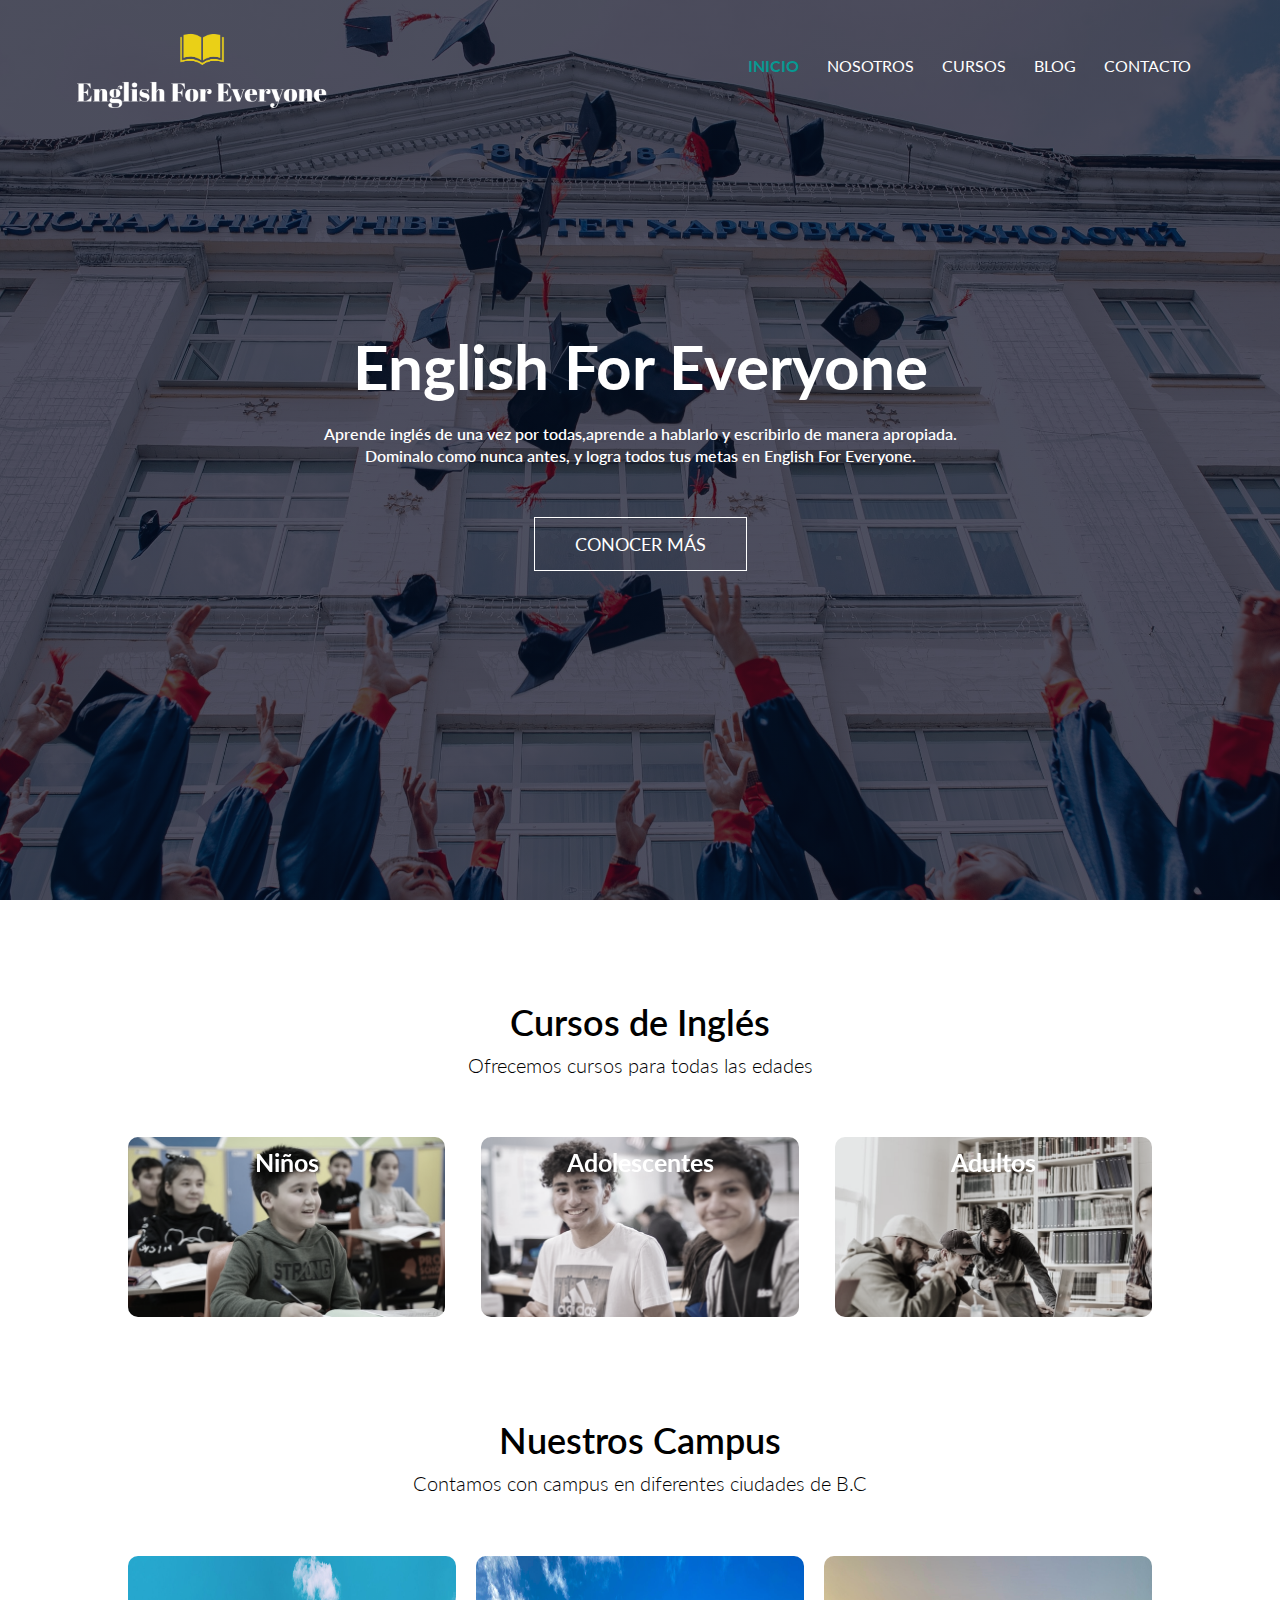
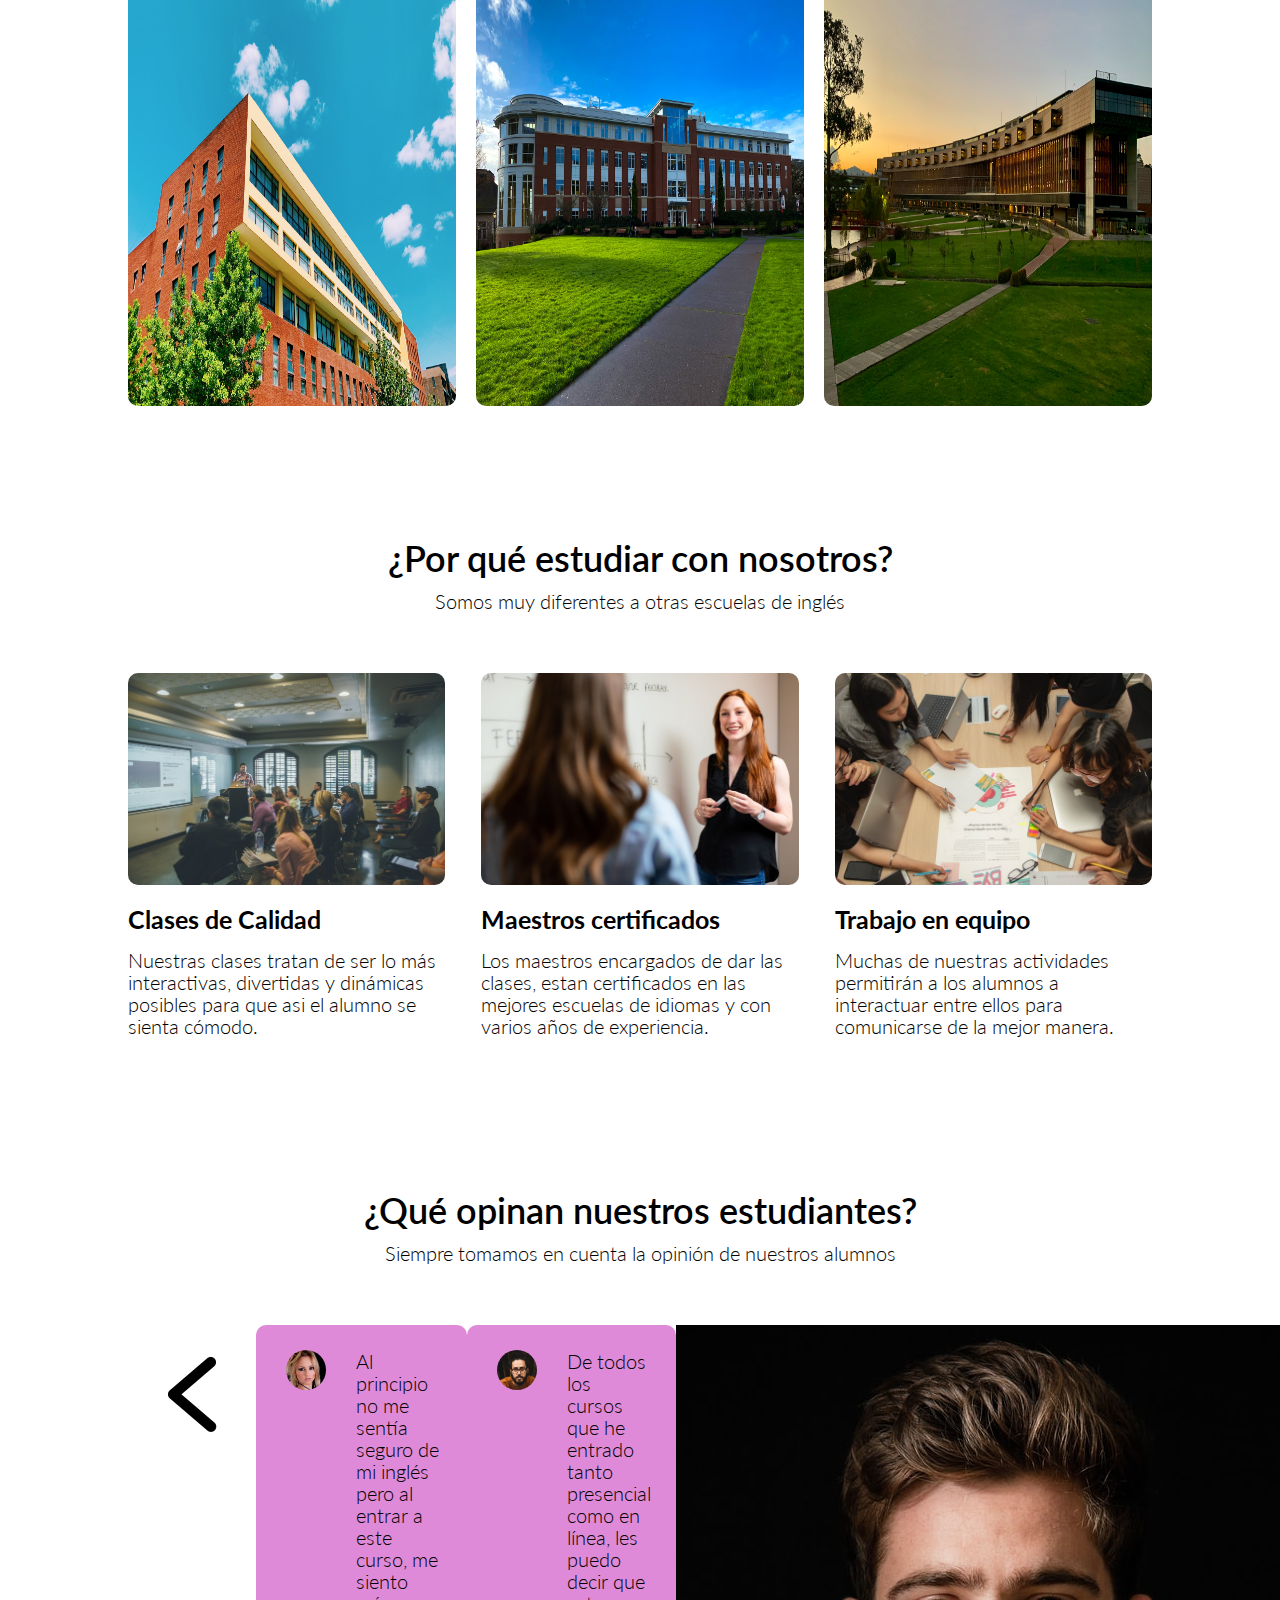
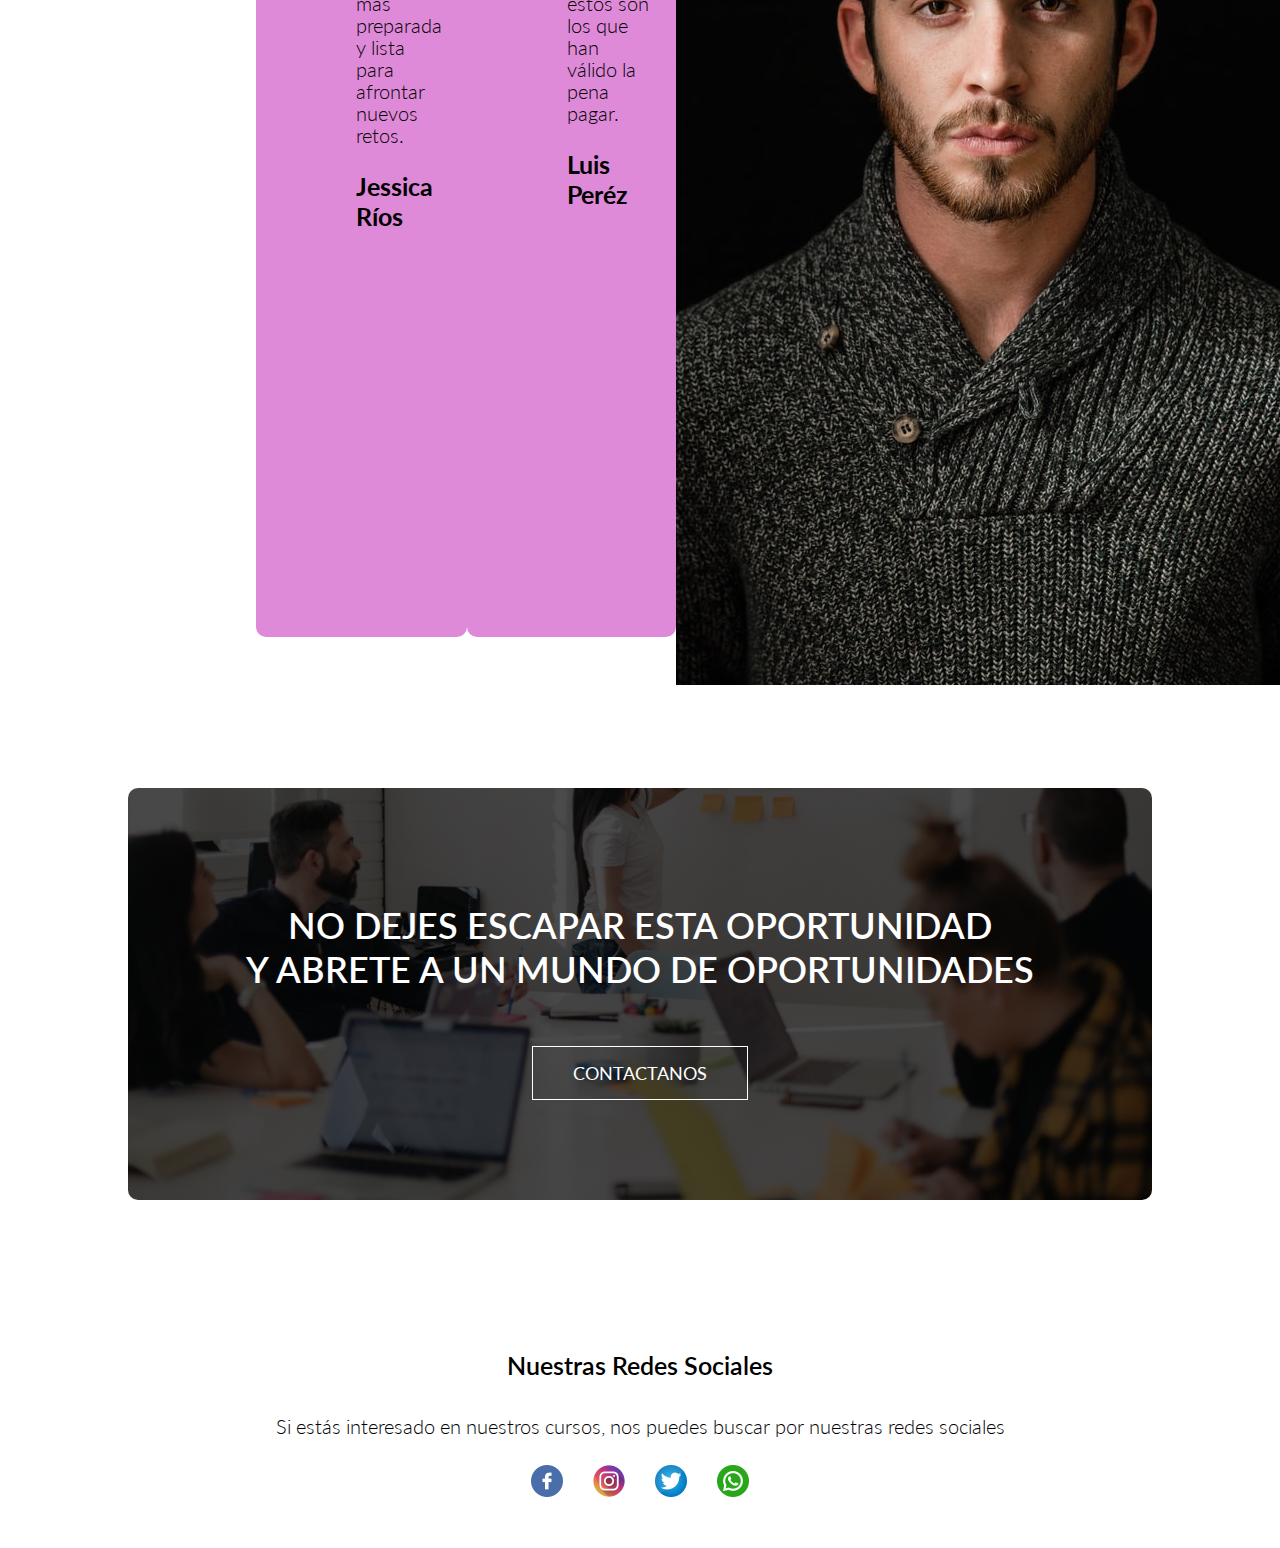
==== index.html @ 6b7d084c "Agregando arrows y nuevos div en testimonials" ====
<!DOCTYPE html>
<html lang="en">
<head>
    <meta charset="UTF-8">
    <meta http-equiv="X-UA-Compatible" content="IE=edge">
    <meta name="viewport" content="width=device-width, initial-scale=1.0">
    <title>English For Everyone - Escuela de Ingl&eacute;s</title>
    <link rel="stylesheet" href="styles/style.css">
    <link rel="preconnect" href="https://fonts.googleapis.com">
<link rel="preconnect" href="https://fonts.gstatic.com" crossorigin>
<link href="https://fonts.googleapis.com/css2?family=Lato:wght@300;400;700&display=swap" rel="stylesheet">
</head>
<body>
    <!--Inicio del Header-->
    <header class="header-main">

        <!--Navegador-->
        <nav>
            <a href="index.html"><img src="img/logo_large.png" alt="logo"></a>

            <div class="nav-links">
                <img class="fas close" src="img/close.png" alt="">
                <ul>
                    <li><a href="index.html">INICIO</a></li>
                    <li><a href="about.html">NOSOTROS</a></li>
                    <li><a href="courses.html">CURSOS</a></li>
                    <li><a href="blog.html">BLOG</a></li>
                    <li><a href="contact.html">CONTACTO</a></li>
                </ul>
            </div>
            <img class="fas bars" src="img/menu.png" alt="">
        </nav>
        <!--Fin Navegador-->

        <!--Contenido principal-->
        <div class="main-text">
            <h1>English For Everyone</h1>
            <p>Aprende ingl&eacute;s de una vez por todas,aprende a hablarlo y escribirlo de manera apropiada.
                <br>Dominalo como nunca antes, y logra todos tus metas en English For Everyone.
            </p>

            <a href="about.html" class="btn more">Conocer m&aacute;S</a>
        </div>
        <!-- Fin Contenido principal-->
    </header>
    <!--Fin del Header-->


    <!--Inicio Main-->
    <main>
        <!--Seccion Cursos-->
        <section class="course">
            <h1>Cursos de Ingl&eacute;s</h1>
            <p>Ofrecemos cursos para todas las edades</p>

            <div class="row">
                <div class="course-col">
                    <h3>Ni&ntilde;os</h3>
                </div>

                <div class="course-col">
                    <h3>Adolescentes</h3>
                </div>

                <div class="course-col">
                    <h3>Adultos</h3>
                </div>
            </div>
    </section>

    <!--Seccion Campus-->
    <section class="campus">
        <h1>Nuestros Campus</h1>
        <p>Contamos con campus en diferentes ciudades de B.C</p>

        <div class="row">
            <div class="campus-col">
                <img src="img/mexicali.jpg" alt="mexicali">
                <div class="layer">
                    <h3>Mexicali</h3>
                </div>
            </div>
            <div class="campus-col">
                <img src="img/tijuana.jpg" alt="tijuana">
                <div class="layer">
                    <h3>Tijuana</h3>
                </div>
            </div>
            <div class="campus-col">
                <img src="img/ensenada.jpg" alt="ensenada">
                <div class="layer">
                    <h3>Ensenada</h3>
                </div>
            </div>
        </div>
    </section>

    <!--Facilidades-->
    <section class="facilities">
        <h1>¿Por qu&eacute; estudiar con nosotros?</h1>
        <p>Somos muy diferentes a otras escuelas de ingl&eacute;s</p>

        <div class="row">
            <div class="facilities-col">
                <img src="img/classes.jpg" alt="clases">
                <h3>Clases de Calidad</h3>
                <p>Nuestras clases tratan de ser lo m&aacute;s interactivas, divertidas y din&aacute;micas posibles
                    para que asi el alumno se sienta c&oacute;modo.
                </p>
            </div>

            <div class="facilities-col">
                <img src="img/teachers.jpg" alt="maestros">
                <h3>Maestros certificados</h3>
                <p>Los maestros encargados de dar las clases, estan certificados en las mejores escuelas 
                    de idiomas y con varios a&ntilde;os de experiencia.
                </p>
            </div>

            <div class="facilities-col">
                <img src="img/teamwork.jpg" alt="equipo">
                <h3>Trabajo en equipo</h3>
                <p>Muchas de nuestras actividades permitir&aacute;n a los alumnos 
                    a interactuar entre ellos para comunicarse de la mejor manera.
                </p>
            </div>
        </div>
    </section>

    <!--Testimonios-->
    <section class="testimonials">
        <h1>¿Qu&eacute; opinan nuestros estudiantes?</h1>
        <p>Siempre tomamos en cuenta la opini&oacute;n de nuestros alumnos</p>

        <div class="row">
            <div class="arrows">
                <img class="back" src="img/back.png" alt="back">
            </div>

            <div class="testimonials-col">
                <img src="img/user1.jpg" alt="user1">
                <div>
                    <p>Al principio no me sent&iacute;a seguro de mi ingl&eacute;s pero 
                        al entrar a este curso, me siento m&aacute;s preparada y lista para afrontar nuevos retos.
                    </p>
                    <h3>Jessica R&iacute;os</h3>
                </div>
            </div>

            <div class="testimonials-col">
                <img src="img/user2.jpg" alt="user2">
                <div>
                    <p>De todos los cursos que he entrado tanto presencial como en l&iacute;nea, les puedo decir
                        que estos son los que han v&aacute;lido la pena pagar.
                    </p>
                    <h3>Luis Per&eacute;z</h3>
                </div>
            </div>

            <div id="testimonials2">
                <img src="img/user3.jpg" alt="user3">
            </div>
            
            <div id="testimonials2">
                <img src="img/user4.jpg" alt="user4">
            </div>

            <div class="arrows">
                <img class="next" src="img/next.png" alt="next">
            </div>
            
        </div>
        
    </section>

    <!--Contactar-->
    <section class="banner">
        <h1>NO DEJES ESCAPAR ESTA OPORTUNIDAD <br> Y ABRETE A UN MUNDO DE OPORTUNIDADES</h1>
        <a href="contact.html" class="btn more">contactanos</a>
    </section>

    </main>
    <!--Fin del Main-->


    <!--Footer-->
    <footer>
        <h4>Nuestras Redes Sociales</h4>
        <p>Si est&aacute;s interesado en nuestros cursos, nos puedes buscar por nuestras redes sociales</p>
        <div class="icons">
            <img src="img/facebook.png" alt="facebook">
            <img src="img/instagram.png" alt="instagram">
            <img src="img/gorjeo.png" alt="twitter">
            <img src="img/whatsapp.png" alt="whatsapp">
        </div>
    </footer>

    <!--Fin Footer-->
    <script src="js/script.js"></script>
</body>
</html>
---- styles/style.css ----
:root{
    --color_blanco:white;
    --color_dorado:gold;
    --color_verde:#41BA0B;
    --color_rojo:rgba(184, 18, 18, 0.863);
}

*,*::before,*::after{
    margin: 0;
    padding: 0;
    box-sizing: border-box;
    font-family: 'Lato', sans-serif;
}

/*1. Header*/
.header-main{
    min-height: 100vh;
    width: 100%;
    background: linear-gradient(rgba(4,9,30,0.7),rgba(4,9,30,0.7)),url('../img/university_english1.jpg');
    background-position: center;
    background-size: cover;
    position: relative;
}

a{
    text-transform: uppercase;
}

nav{
    display: flex;
    padding:2% 6%;
    justify-content: space-between;
    align-items: center;
}

nav img{
    width:250px;
}

.nav-links{
    flex:1;
    text-align:right;
}

.nav-links ul li{
    list-style: none;
    display: inline-block;
    padding: 8px 12px;
    position: relative;
}
.nav-links ul li a{
    color: var(--color_blanco);
    text-decoration: none;
    font-size: 16px;
}

.nav-links ul li::after{
    content: '';
    width: 0%;
    height: 5px;
    background: var(--color_rojo);
    display: block;
    margin: auto;
    transition: 0.5s ease-in-out;
}

.nav-links ul li:hover::after{
    width: 100%;
}

.main-text{
    width: 90%;
    color: var(--color_blanco);
    position: absolute;
    top: 50%;
    left: 50%;
    transform: translate(-50%,-50%);
    text-align:center;
}

.main-text h1{
    font-size: 62px;
    font-weight: bolder;
}

.main-text p{
    margin:10px 0 40px;
    font-size:16px;
    color: var(--color_blanco);
    font-weight: 600;
}
.btn{
    display: inline-block;
    text-decoration: none;
    color: var(--color_blanco);
    border: 1px solid var(--color_blanco);
    padding: 15px 40px;
    font-size: 18px;
    background: transparent;
    position: relative;
    cursor: pointer;
}

.more:hover{
    border: 1px solid var(--color_dorado);
    background: var(--color_dorado);
    transition:1s ease-in;
}

nav .fas{
    height:30px;
    width: 30px;
    display: none;
}

/*Media query para header*/

@media(max-width:768px){
    .nav-links ul li{
        padding: 8px 6px;
    }
}

@media(max-width:720px){
    .main-text h1{
        font-size:25px;
    }
    
    .nav-links ul li{
        display: block;
    }

    .nav-links{
        position:fixed;
        background: var(--color_dorado);
        height:100vh;
        width: 200px;
        top: 0;
        right: -300px;
        text-align: left;
        z-index: 2;
        transition:1s ease-in-out;
    }

    .mostrar {
        right: 0;
    }
    nav .fas{
        display: block;
        margin: 10px;
        cursor: pointer;
    }

    .nav-links ul{
        padding:30px;
    }
}


/*2. Main*/

/*Cursos*/
.course{
    width:80%;
    margin: auto;
    text-align: center;
    padding-top: 100px;
}

h1{
    font-size:36px;
    font-weight:600;
}

p{
    font-size: 20px;
    font-weight:350;
    line-height: 22px;
    padding: 10px;
}

.row{
    margin-top: 5%;
    display:flex;
    justify-content:space-between;
}

.course-col{
    flex-basis: 31%;
    min-height: 180px;
    border-radius: 10px;
    margin-bottom: 5%;
    padding: 0 12px;
    transition:0.5s;
}



.course-col:nth-child(1){
   /*background: linear-gradient(rgba(4,9,30,0.3),rgba(4,9,30,0.3)),url('../img/kids.jpg');*/
   background: url('../img/kids.jpg');
}

.course-col:nth-child(2){
   /* background: linear-gradient(rgba(4,9,30,0.3),rgba(4,9,30,0.3)),url('../img/teenagers.jpg');*/
   background: url('../img/teenagers.jpg');
}

.course-col:nth-child(3){
    /*background: linear-gradient(rgba(4,9,30,0.3),rgba(4,9,30,0.3)),url('../img/adults.jpg');*/
    background: url('../img/adults.jpg');
}

.course-col:nth-child(1),.course-col:nth-child(2),.course-col:nth-child(3){
    background-size: cover;
    background-position: center;
    background-repeat: no-repeat;
    filter: grayscale(70%);
    transition: 1s;
}

.course-col:hover{
    box-shadow:0 0 20px 10px rgba(0,0,0,0.7);
    flex-basis: 35%;
    filter: grayscale(0%);
    transform: scaleY(1.1);
}


h3{
    text-align: center;
    font-weight: bold;
    margin: 10px 0;
    font-size:25px;
}

.course-col h3{
    color: var(--color_blanco);
}

/*Media querie para seccion de cursos*/
@media(max-width:768px){
    .course-col{
        min-height: 220px;
    }
}

@media(max-width:720px){
    .row{
        flex-direction: column;
    }
}


/*Seccion Campus*/
.campus{
    width: 80%;
    margin: auto;
    text-align: center;
    padding-top: 50px;
}

.campus-col{
    flex-basis: 32%;
    border-radius: 10px;
    margin-bottom: 30px;
    position: relative;
    overflow: hidden;
}

.campus-col img{
    width: 100%;
    min-height: 450px;
    display: block;
}

.layer{
    background:transparent;
    height: 100%;
    width: 100%;
    position: absolute;
    top: 0%;
    left: 0%;
    transition:background 0.6s ease-out;
}

.layer h3{
    width: 100%;
    font-weight: 500;
    color: var(--color_blanco);
    font-size: 26px;
    bottom: 0;
    left: 50%;
    transform: translateX(-50%);
    position: absolute;
    opacity: 0;
    transition: 0.5s;
}

.layer:hover h3{
    bottom: 50%;
    opacity: 1;
}

.campus-col:nth-child(1) .layer:hover{
    background:rgba(226, 0, 0, 0.7);
}

.campus-col:nth-child(2) .layer:hover{
    background: rgba(145, 21, 211, 0.7);
}

.campus-col:nth-child(3) .layer:hover{
    background: rgba(45, 194, 225, 0.7);
}


/*Seccion de Facilities*/
.facilities{
    width:80%;
    margin: auto;
    text-align: center;
    padding-top: 100px;
}

.facilities-col{
    flex-basis: 31%;
    border-radius: 10px;
    margin-bottom: 5%;
    text-align:left; 
}

.facilities-col img{
    width:100%;
    border-radius: 10px;
}

.facilities-col p{
    padding:0;
}

.facilities-col h3{
    margin-top: 16px;
    margin-bottom:15px;
    text-align: left;
}

@media(max-width:768px){
    .facilities-col img{
        min-height: 210px;
    }
}

/*Seccion de Testimonials*/

.testimonials{
    width: 80%;
    margin: auto;
    text-align: center;
    padding-top: 100px;
}

.testimonials-col{
    flex-basis: 44%;
    border-radius: 10px;
    margin-bottom: 5%;
    text-align: left;
    background: #df8ad8;
    padding: 25px;
    cursor: pointer;
    display: flex;
}

.testimonials-col img{
    height:40px;
    border-radius:50%;
    margin-left: 5px;
    margin-right: 30px;
}

.testimonials-col p{
    padding:0;
}

.testimonials-col h3{
    padding-top:15px;
    text-align: left;
}

@media(max-width:720px){
    .testimonials-col img{
        margin-left: 0px;
        margin-right: 15px;
    }
}


/*Seccion de contactar*/

.banner{
    width:80%;
    margin: 100px auto;
    text-align: center;
    background: linear-gradient(rgba(0,0,0,0.7),rgba(0,0,0,0.7)),url('../img/banner2.jpg');
    padding: 100px 0px;
    background-position: center;
    background-repeat: no-repeat;
    background-size: cover;
    border-radius: 10px;
}

.banner h1{
    color: var(--color_blanco);
    margin-bottom:40px;
    padding:15px;
}

@media(max-width:720px){
    .banner h1{
        font-size:24px;
    }
}
/*Fin del Main*/

/*Footer*/
footer{
    width:100%;
    text-align:center;
    padding: 30px 0;
}

footer h4{
    margin-bottom:25px;
    margin-top: 20px;
    font-weight: 600;
    font-size:25px;
}

.icons img{
    margin: 0 13px;
    cursor:pointer;
    padding:18px 0;
}

@media(max-width:720px){
    footer h4{
        font-size:18px;
    }
}
/*Fin del Footer*/

/*About .html*/

.sub-header{
    height:50vh;
    width: 100%;
    background: linear-gradient(rgba(4,9,30,0.7),rgba(4,9,30,0.7)),url('../img/background.jpg');
    text-align: center;
    background-position: center;
    background-size: cover;
    background-repeat: no-repeat;
}

.sub-header h1{
    margin-top: 100px;
    color: var(--color_blanco);
}

.about-us{
    width: 80%;
    margin: auto;
    padding-top: 80px;
    padding-bottom: 50px;
}

.about-col{
    flex-basis:48%;
    padding:30px 2px;
}

.about-col img{
    width: 100%;
}

.about-col h1{
    padding-top:0;
}

.about-col p{
    padding: 15px 0 25px;
}

.gold{
    border: 1px solid var(--color_dorado);
    background: transparent;
    color: var(--color_dorado);
}

.gold:hover{
    color: var(--color_blanco);
}


/*------Blog-------*/
.blog-content{
    width: 80%;
    margin: auto;
    padding-top: 60px 0;
}
.blog-left{
    flex-basis: 65%;
}

.blog-left img{
    width: 100%;
}

.blog-left h2{
    color: #222;
    font-weight: 600;
    margin: 30px 0;
}

.blog-left p{
    color: #999;
    padding:10px 0;
}

.blog-right{
    flex-basis:32%;
}

.blog-right h3{
    background: var(--color_dorado);
    color: var(--color_blanco);
    font-size: 25px;
    padding:10px 0px;
    margin-bottom: 20px;
    margin-top:0;
}

.blog-right span {
    font-size: 20px;
}

.blog-right div{
    display: flex;
    align-items: center;
    justify-content: space-between;
    color: #555;
    background:transparent;
    padding: 15px;
}

.blog-right div:hover{
    background: var(--color_dorado);
    color: var(--color_rojo);
    font-weight:bold;
    transition: 1s ease-in;
}

.comment-box{
    border: 1px solid #ccc;
    margin: 50px 0;
    padding: 10px 20px;
}

.comment-box h3{
    text-align: left;
}
.comment-form input,.comment-form textarea{
    width: 100%;
    padding: 10px;
    margin: 15px 0;
    border: none;
    outline: none;
    background: #f0f0f0;
    font-weight: bold;
    font-size:18px;
}

.comment-form button{
    margin: 10px 0;
}

@media(max-width:720px){
    .sub-header h1{
        font-size:30px;
    }
}

/*----------Section Location---------*/

.location{
    width: 80%;
    margin: auto;
    padding: 80px 0;
}

.location iframe{
    width: 100%;
}


/*Section de Contacto*/
.contact{
    width: 80%;
    margin: auto;
}

.contact img{
    height:30px;
    margin: 10px;
    margin-right: 30px;
}

.contact-col{
    flex-basis:48%;
    margin-bottom:30px;
}

.contact-col div{
    display: flex;
    align-items: center;
    margin-bottom:40px;
}

.contact-col h5{
    font-size:25px;
    margin-bottom:5px;
    color: #555;
    font-weight: 400;
}

.contact-col p{
    padding:0;
}

.contact-col input, .contact-col textarea{
    width:100%;
    padding:13px 0;
    margin-bottom: 17px;
    outline: none;
    border: 1px solid #ccc;
    border-radius: 10px;
    background: rgb(224, 219, 219);
    font-weight: bold;
    font-size:15px;
    text-align: center;
}

/*Clases creadas en javascript*/

/*Funcion Alerta*/
.alerta{
    background: red;
    color: white;
    margin:10px 15px;
    padding: 15px 4px;
    display: inline-block;
}

.alerta p{
    font-size:25px;
    font-weight: 600;
    text-transform: uppercase;
    text-align: center;
    margin-left: 25px;
}


/*Funcion para mostrar Imagenes*/
.overlay{
    position:fixed;
    background: rgba(0, 0, 0, 0.5);
    width: 100%;
    height: 100%;
    top: 0;
    display: flex;
    align-items: center;
    justify-content: space-around;
    /*display: grid;
    place-items: center;*/
}


.div_cerrar{
    position: fixed;
    background: rgba(0, 0, 0, 0);
    width: 100%;
    height: 100%;
    top: 40%;
    display: grid;
    place-items: center;
}

.overlay img {
    border-radius: 15px;
    cursor: pointer;
}


.fijar-body{
    overflow: hidden;
}

.btn-cerrar{
    display:grid;
    place-items: center;
    width:3rem;
    height:3rem;
    border-radius:50%;
    color: black;
    font-size: 25px;
    font-weight: bold;
    background-color:white;
    cursor: pointer;
}



@media(max-width:720px){
    .overlay img{
        height:320px;
        background-size: cover;
    }
}

@media(max-width:480px){
    .overlay img{
        height: 230px;
    }
}
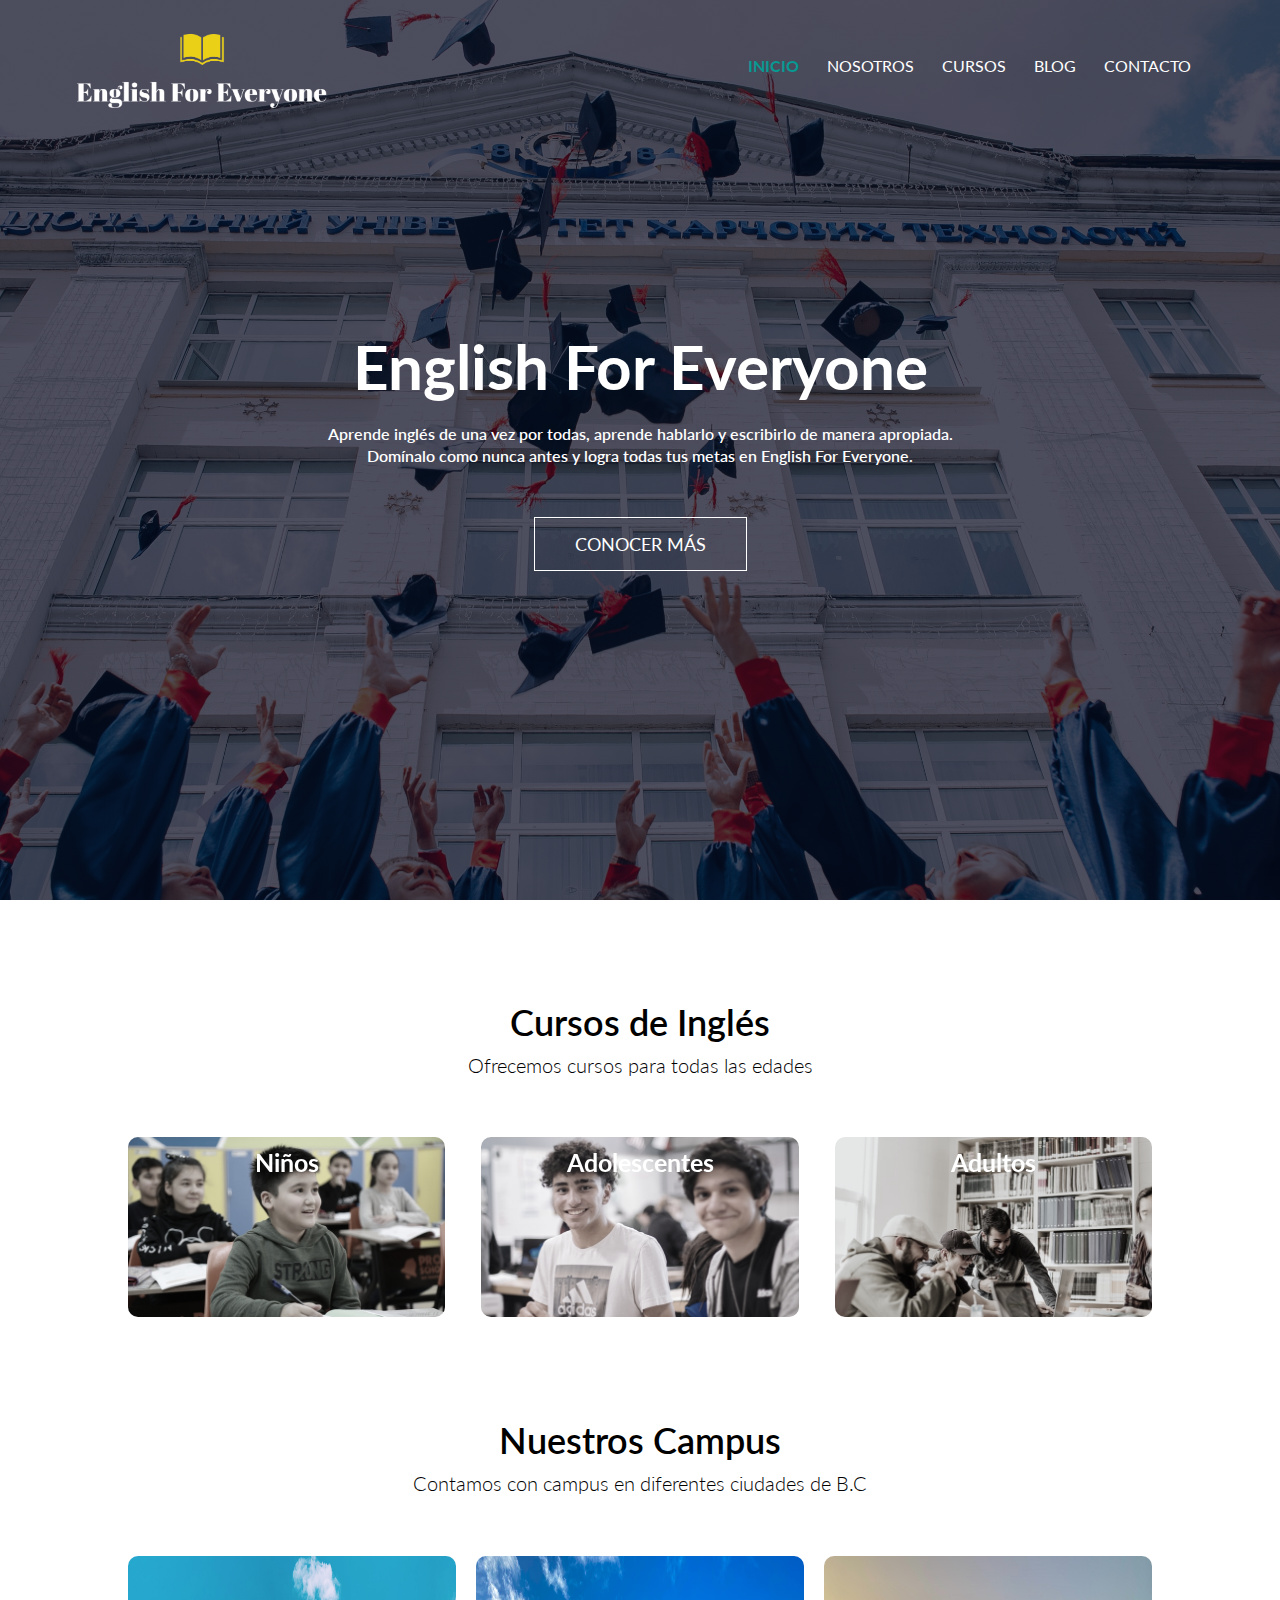
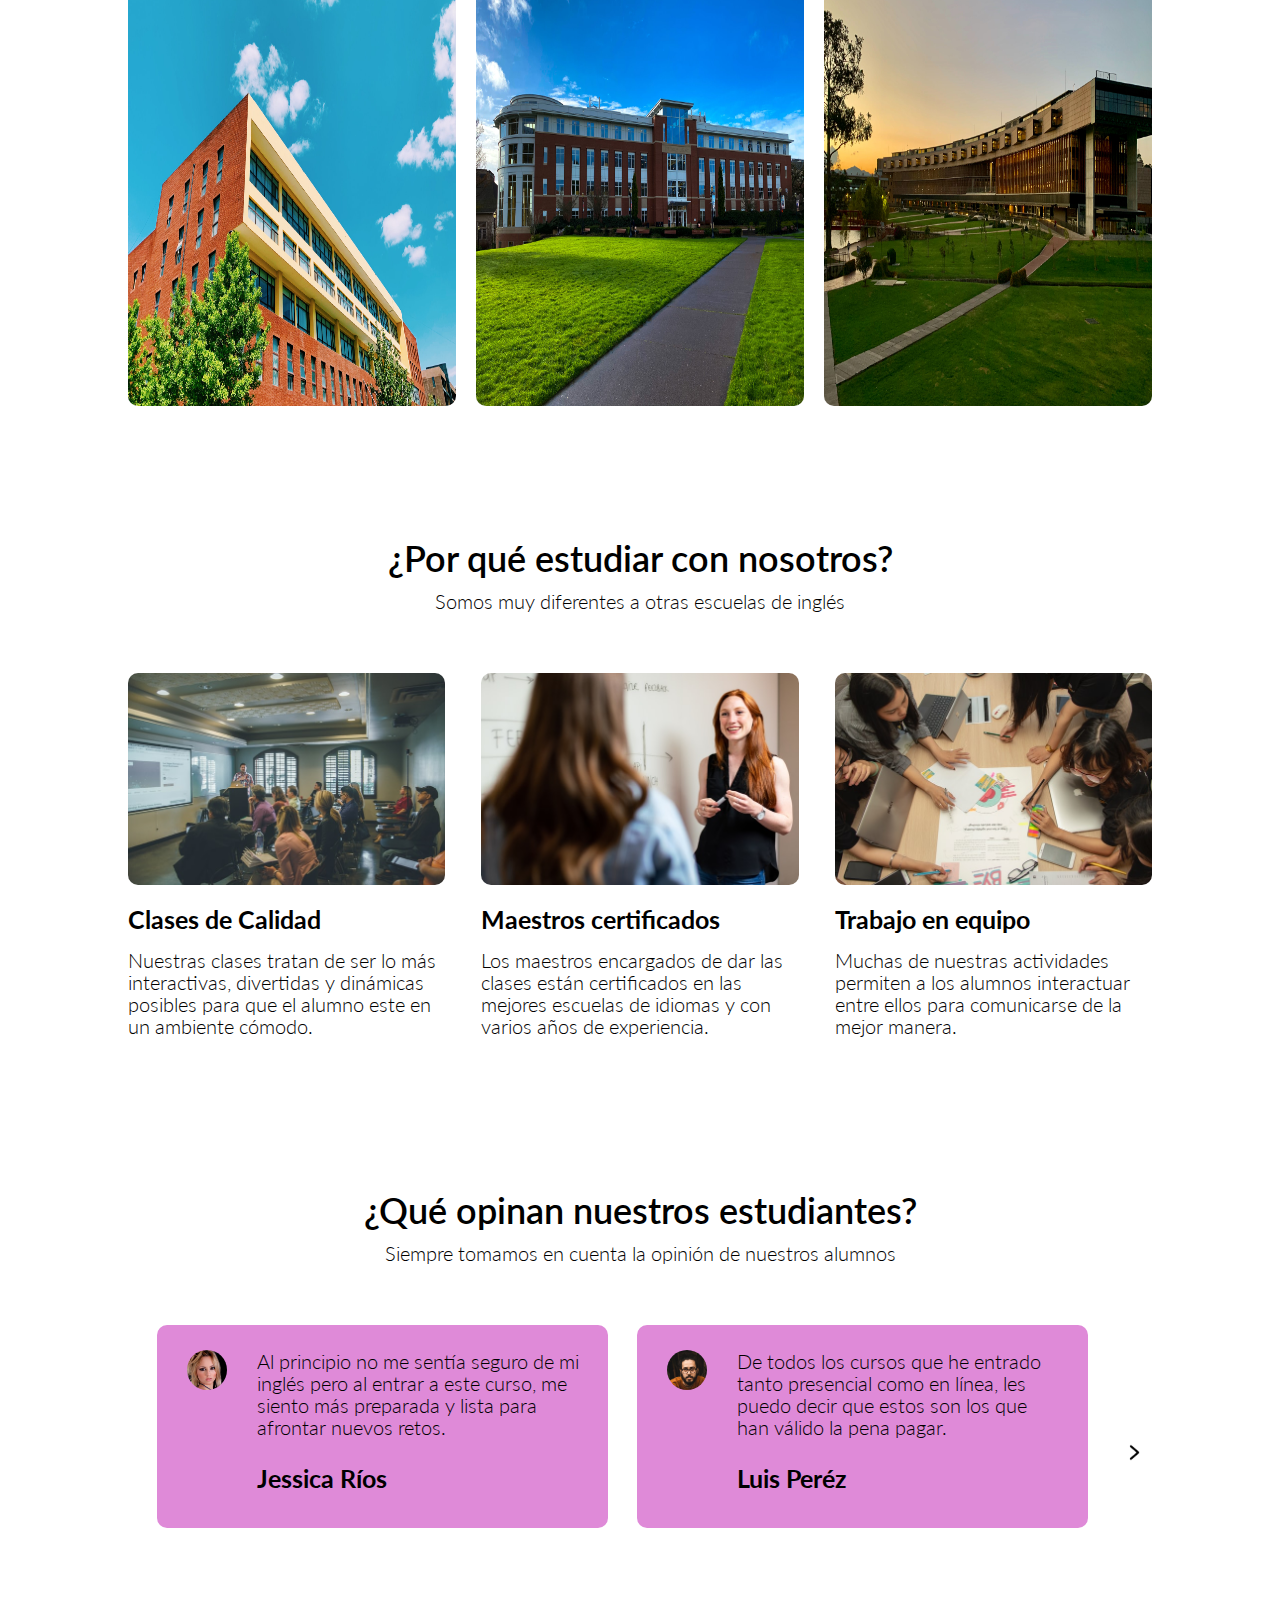
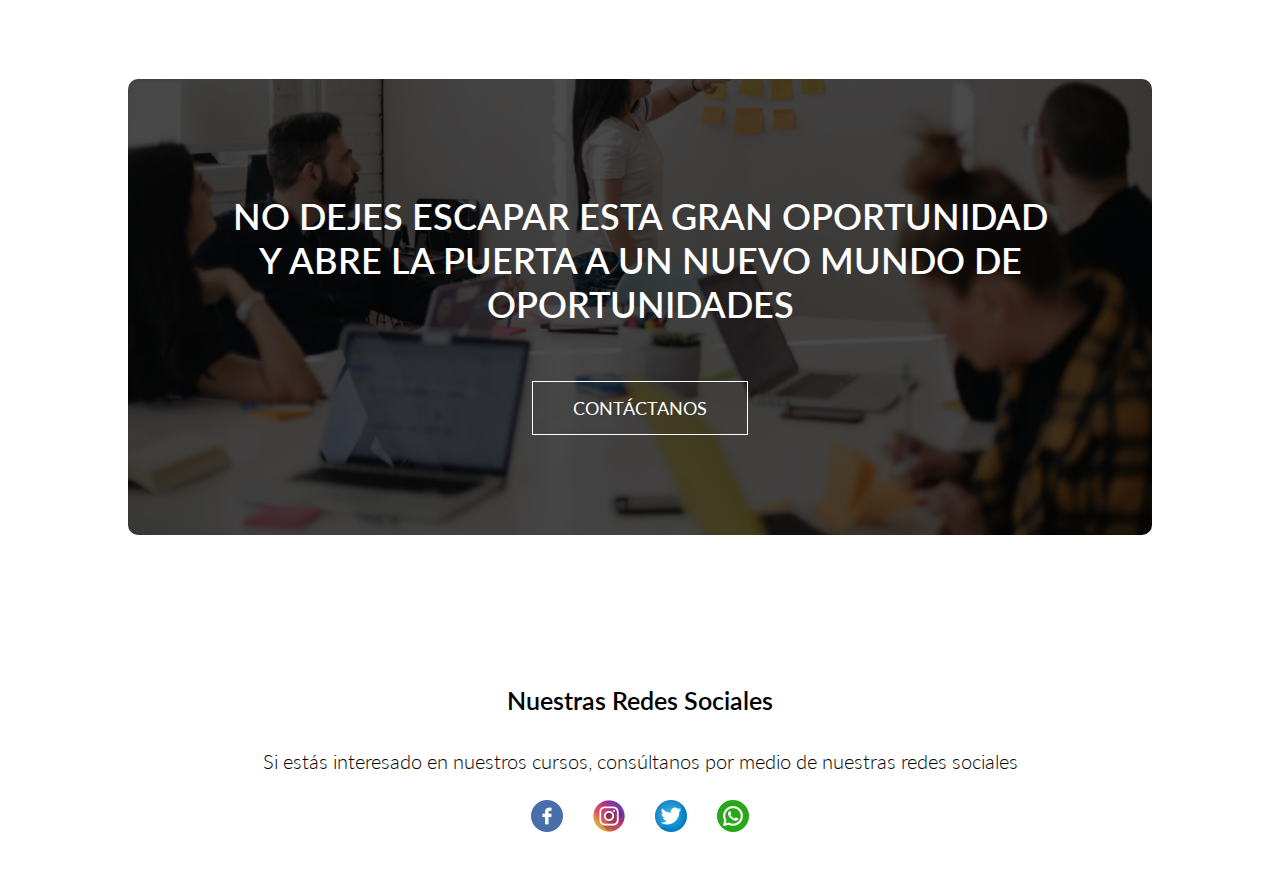
==== commit 97532de3: "Corrigiendo acentos" ====
--- a/index.html
+++ b/index.html
@@ -35,8 +35,8 @@
         <!--Contenido principal-->
         <div class="main-text">
             <h1>English For Everyone</h1>
-            <p>Aprende ingl&eacute;s de una vez por todas,aprende a hablarlo y escribirlo de manera apropiada.
-                <br>Dominalo como nunca antes, y logra todos tus metas en English For Everyone.
+            <p>Aprende ingl&eacute;s de una vez por todas, aprende hablarlo y escribirlo de manera apropiada.
+                <br>Dom&iacute;nalo como nunca antes y logra todas tus metas en English For Everyone.
             </p>
 
             <a href="about.html" class="btn more">Conocer m&aacute;S</a>
@@ -105,14 +105,14 @@
                 <img src="img/classes.jpg" alt="clases">
                 <h3>Clases de Calidad</h3>
                 <p>Nuestras clases tratan de ser lo m&aacute;s interactivas, divertidas y din&aacute;micas posibles
-                    para que asi el alumno se sienta c&oacute;modo.
+                    para que el alumno este en un ambiente c&oacute;modo.
                 </p>
             </div>
 
             <div class="facilities-col">
                 <img src="img/teachers.jpg" alt="maestros">
                 <h3>Maestros certificados</h3>
-                <p>Los maestros encargados de dar las clases, estan certificados en las mejores escuelas 
+                <p>Los maestros encargados de dar las clases est&aacute;n certificados en las mejores escuelas 
                     de idiomas y con varios a&ntilde;os de experiencia.
                 </p>
             </div>
@@ -120,8 +120,8 @@
             <div class="facilities-col">
                 <img src="img/teamwork.jpg" alt="equipo">
                 <h3>Trabajo en equipo</h3>
-                <p>Muchas de nuestras actividades permitir&aacute;n a los alumnos 
-                    a interactuar entre ellos para comunicarse de la mejor manera.
+                <p>Muchas de nuestras actividades permiten a los alumnos 
+                interactuar entre ellos para comunicarse de la mejor manera.
                 </p>
             </div>
         </div>
@@ -175,8 +175,8 @@
 
     <!--Contactar-->
     <section class="banner">
-        <h1>NO DEJES ESCAPAR ESTA OPORTUNIDAD <br> Y ABRETE A UN MUNDO DE OPORTUNIDADES</h1>
-        <a href="contact.html" class="btn more">contactanos</a>
+        <h1>NO DEJES ESCAPAR ESTA GRAN OPORTUNIDAD <br> Y ABRE LA PUERTA A UN NUEVO MUNDO DE OPORTUNIDADES</h1>
+        <a href="contact.html" class="btn more">cont&aacute;ctanos</a>
     </section>
 
     </main>
@@ -186,7 +186,7 @@
     <!--Footer-->
     <footer>
         <h4>Nuestras Redes Sociales</h4>
-        <p>Si est&aacute;s interesado en nuestros cursos, nos puedes buscar por nuestras redes sociales</p>
+        <p>Si est&aacute;s interesado en nuestros cursos, cons&uacute;ltanos por medio de nuestras redes sociales</p>
         <div class="icons">
             <img src="img/facebook.png" alt="facebook">
             <img src="img/instagram.png" alt="instagram">
--- a/styles/style.css
+++ b/styles/style.css
@@ -360,7 +360,7 @@
     padding-top: 100px;
 }
 
-.testimonials-col{
+.testimonials-col,#testimonials2{
     flex-basis: 44%;
     border-radius: 10px;
     margin-bottom: 5%;
@@ -371,11 +371,31 @@
     display: flex;
 }
 
-.testimonials-col img{
+.testimonials-col img,#testimonials2 img{
     height:40px;
     border-radius:50%;
     margin-left: 5px;
     margin-right: 30px;
+}
+
+#testimonials2{
+    display: none;
+}
+
+.arrows{
+    display: flex;
+    align-items: center;
+    justify-content: center;
+}
+
+.next,.back{
+    height: 35px;
+    cursor: pointer;
+    padding:5px;
+}
+
+.back{
+    display:none;
 }
 
 .testimonials-col p{
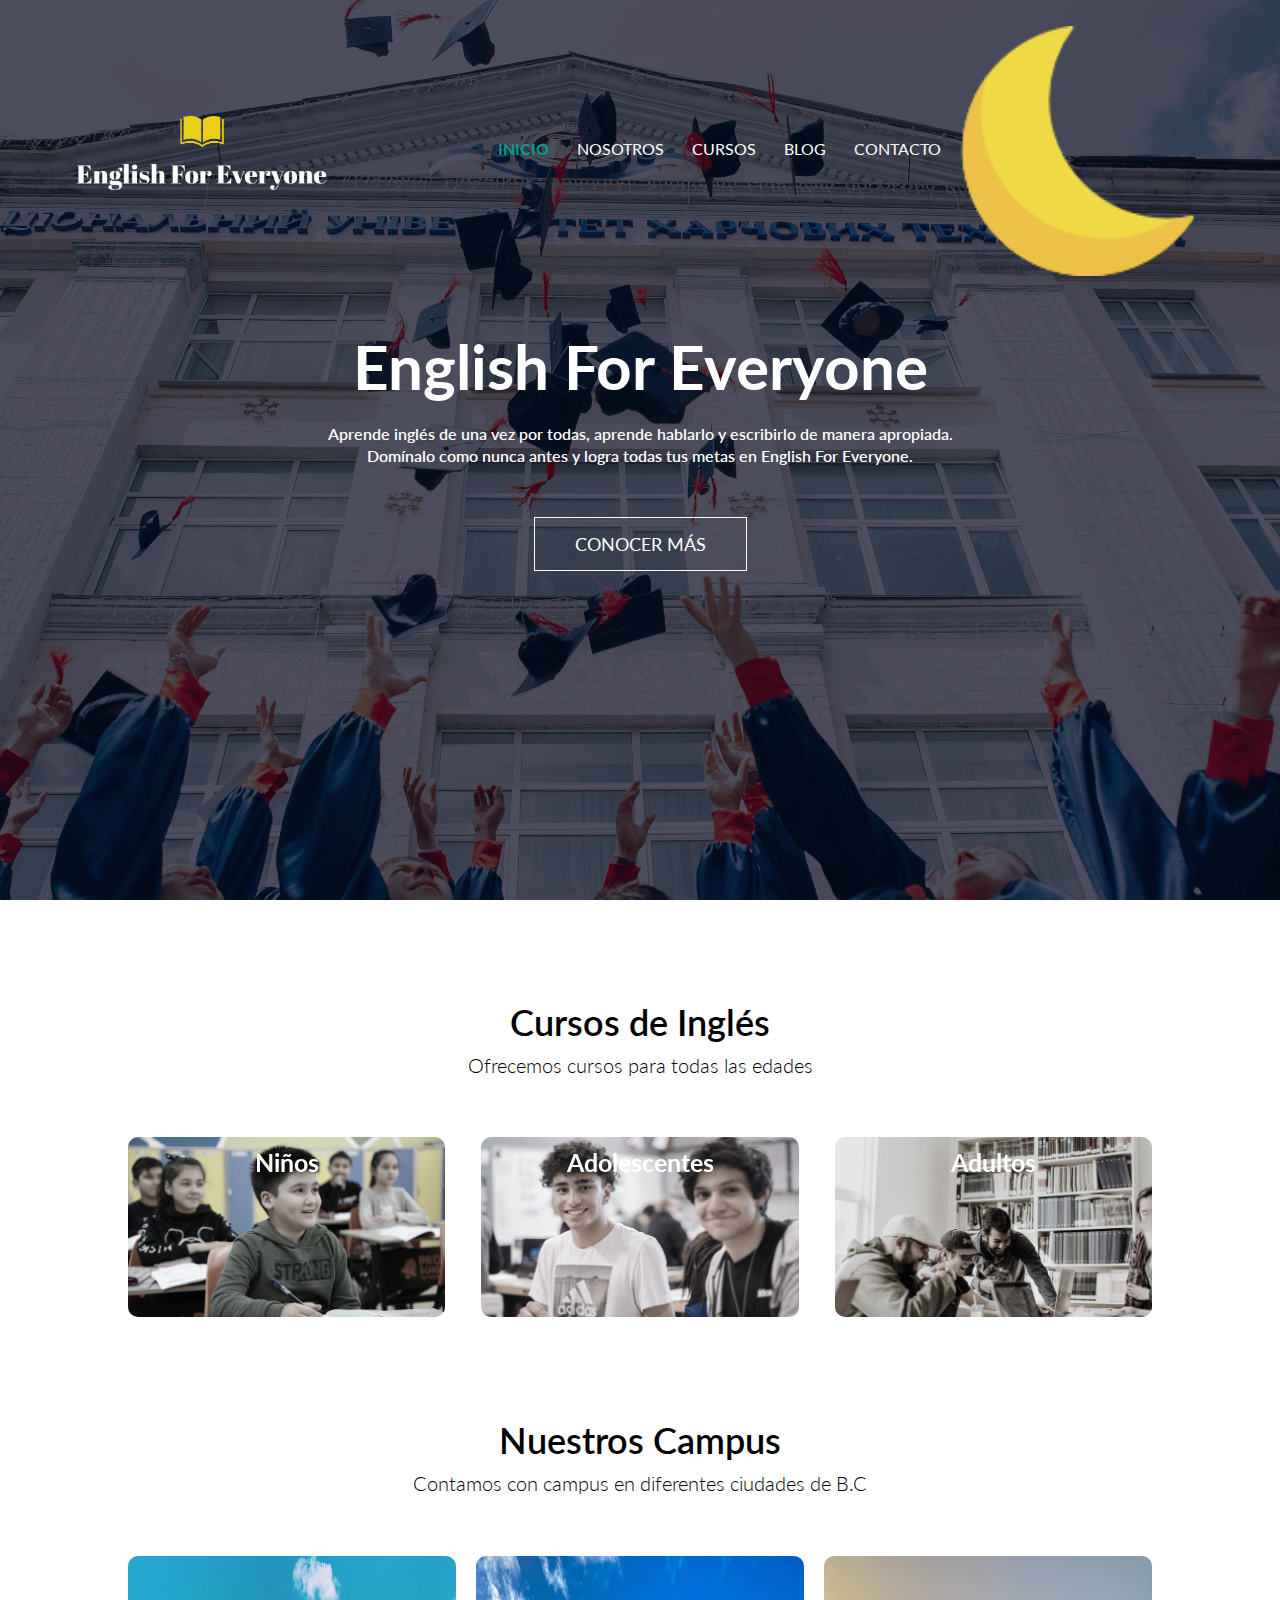
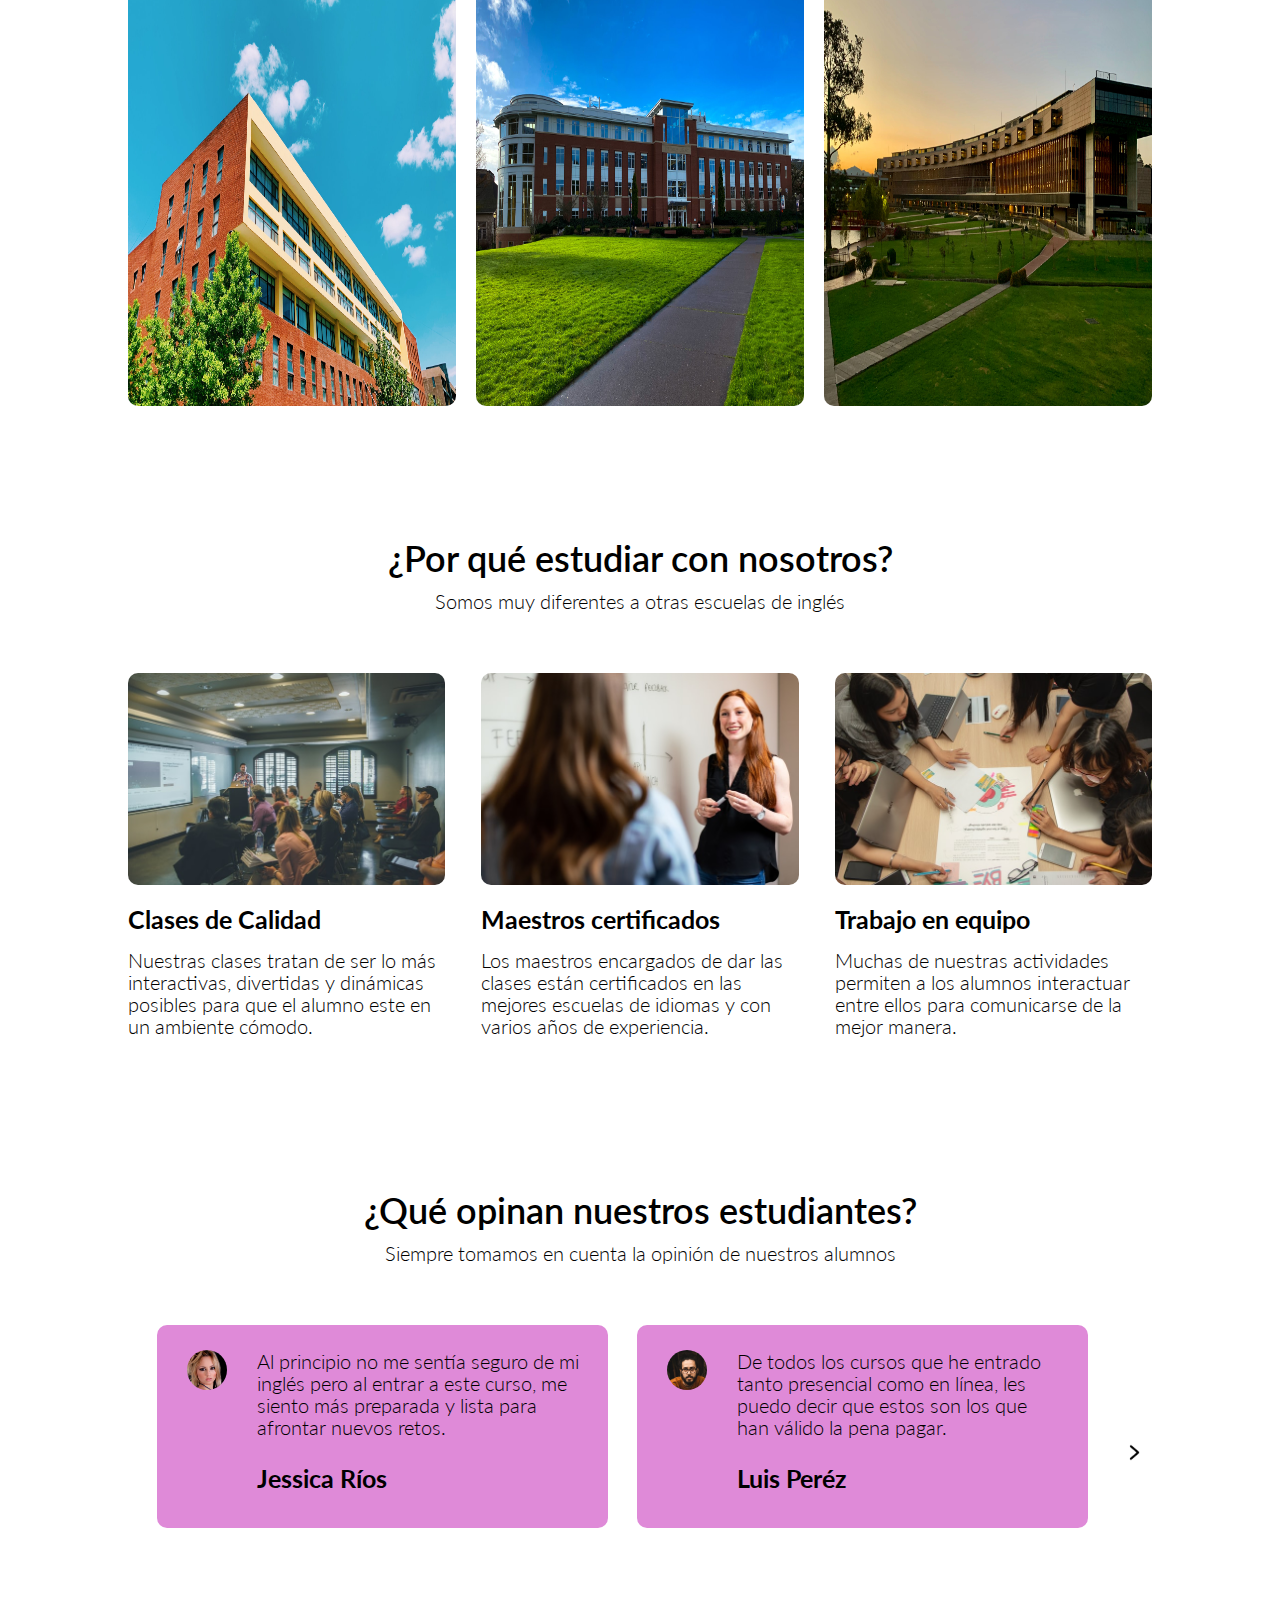
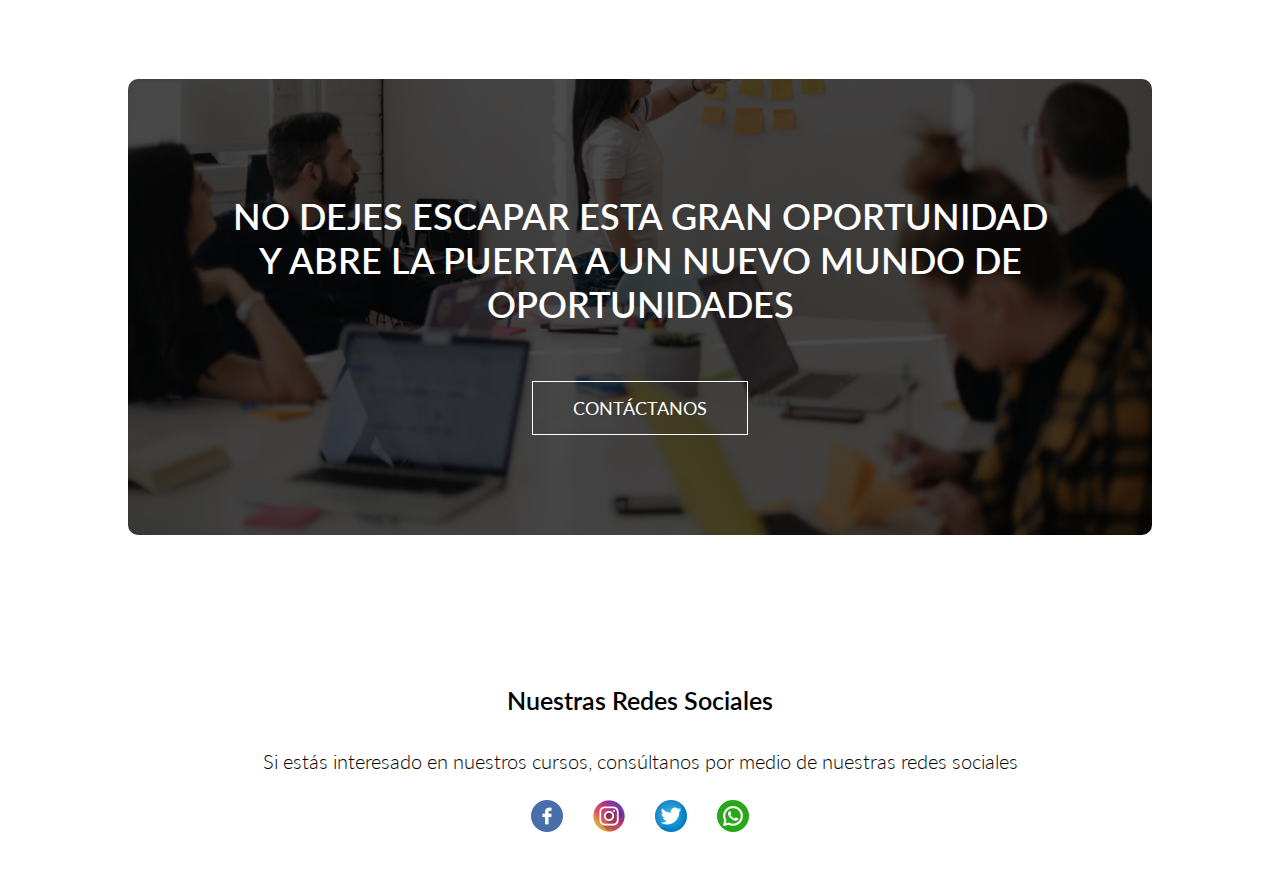
==== commit e0cb3a96: "Agregando la imagen para dark_mode" ====
--- a/index.html
+++ b/index.html
@@ -28,7 +28,8 @@
                     <li><a href="contact.html">CONTACTO</a></li>
                 </ul>
             </div>
-            <img class="fas bars" src="img/menu.png" alt="">
+            <img class="dark_mode" src="img/moon.png" alt="dark_image"> 
+            <img class="fas bars" src="img/menu.png" alt="bars">
         </nav>
         <!--Fin Navegador-->
 
@@ -162,7 +163,7 @@
             </div>
             
             <div id="testimonials2">
-                <img src="img/user4.jpg" alt="user4">
+                <img src="img/user4.png" alt="user4">
             </div>
 
             <div class="arrows">
--- a/styles/style.css
+++ b/styles/style.css
@@ -197,13 +197,13 @@
 
 
 .course-col:nth-child(1){
-   /*background: linear-gradient(rgba(4,9,30,0.3),rgba(4,9,30,0.3)),url('../img/kids.jpg');*/
-   background: url('../img/kids.jpg');
+    /*background: linear-gradient(rgba(4,9,30,0.3),rgba(4,9,30,0.3)),url('../img/kids.jpg');*/
+    background: url('../img/kids.jpg');
 }
 
 .course-col:nth-child(2){
-   /* background: linear-gradient(rgba(4,9,30,0.3),rgba(4,9,30,0.3)),url('../img/teenagers.jpg');*/
-   background: url('../img/teenagers.jpg');
+    /* background: linear-gradient(rgba(4,9,30,0.3),rgba(4,9,30,0.3)),url('../img/teenagers.jpg');*/
+    background: url('../img/teenagers.jpg');
 }
 
 .course-col:nth-child(3){
@@ -542,7 +542,7 @@
 }
 
 .blog-left p{
-    color: #999;
+    color: rgb(46, 42, 42);
     padding:10px 0;
 }
 
@@ -658,15 +658,14 @@
 
 .contact-col input, .contact-col textarea{
     width:100%;
-    padding:13px 0;
+    padding:13px 18px 13px;
     margin-bottom: 17px;
     outline: none;
     border: 1px solid #ccc;
     border-radius: 10px;
     background: rgb(224, 219, 219);
     font-weight: bold;
-    font-size:15px;
-    text-align: center;
+    font-size:18px;
 }
 
 /*Clases creadas en javascript*/
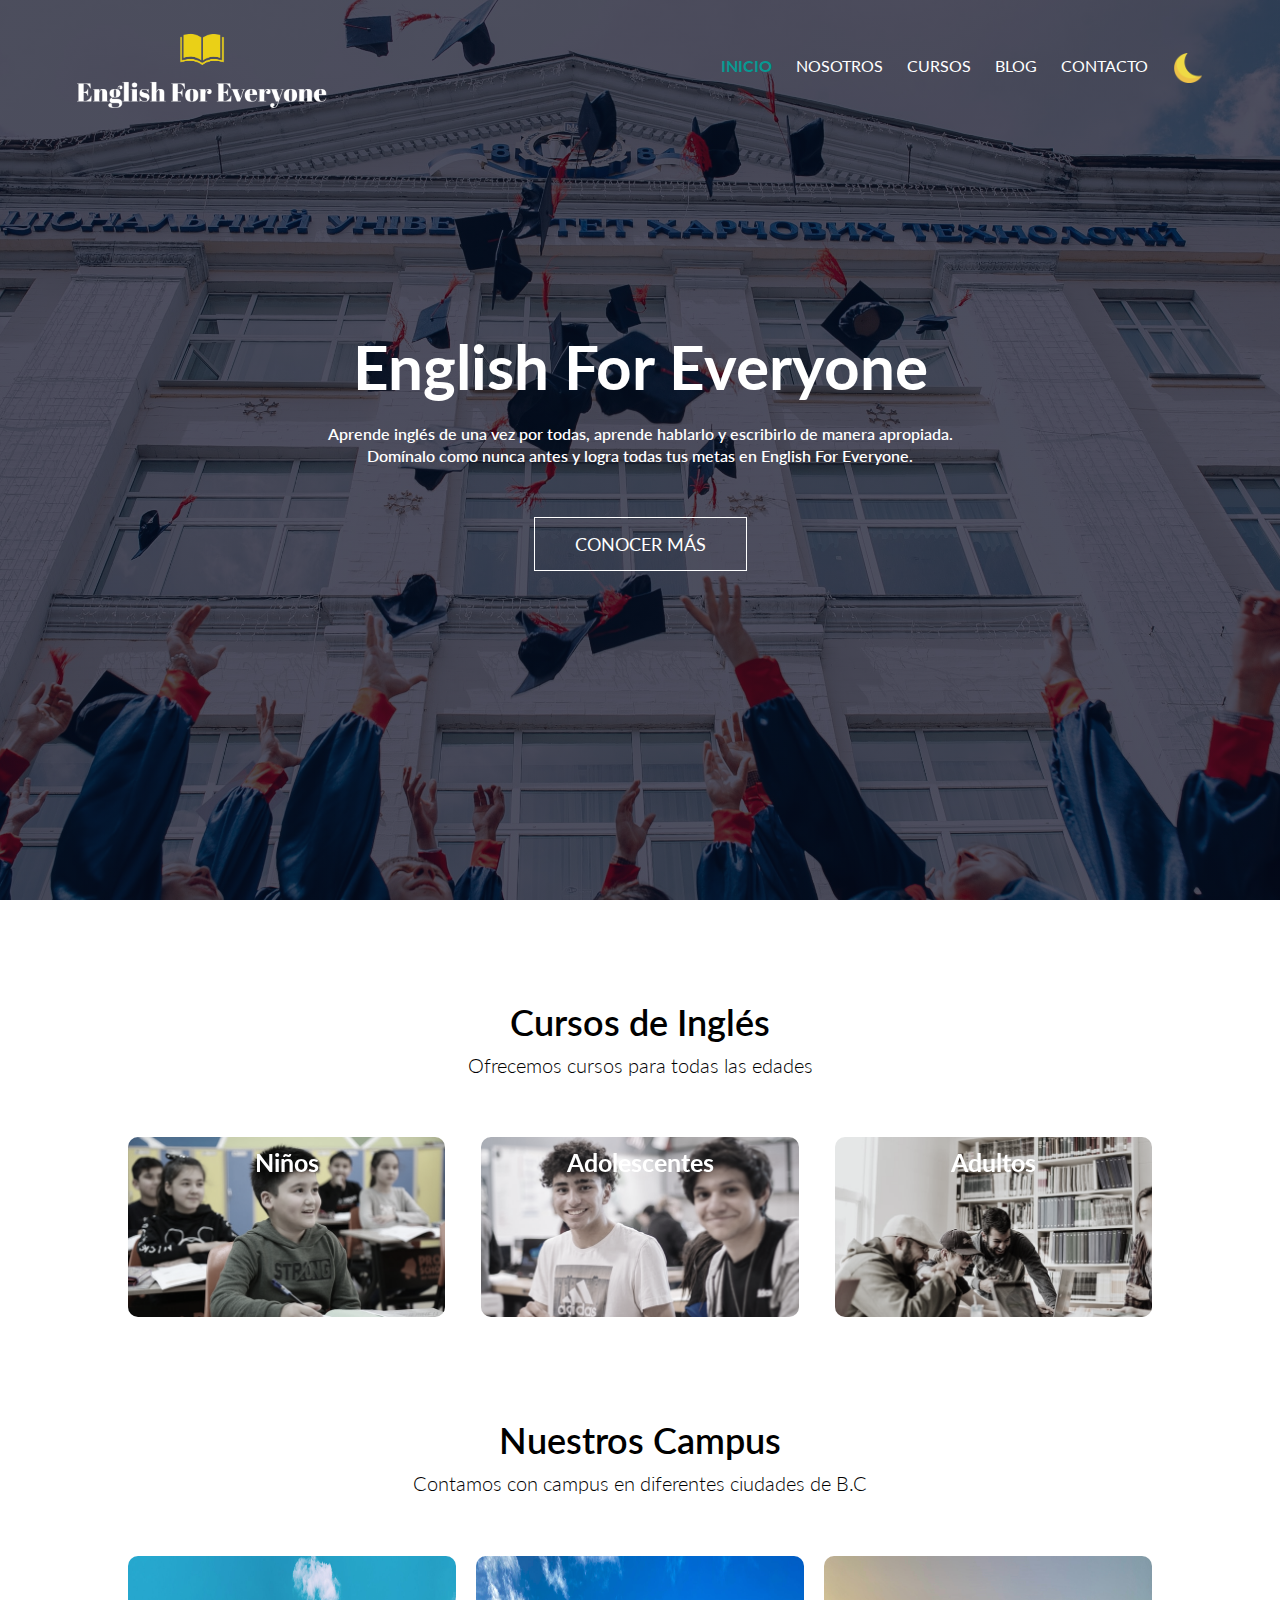
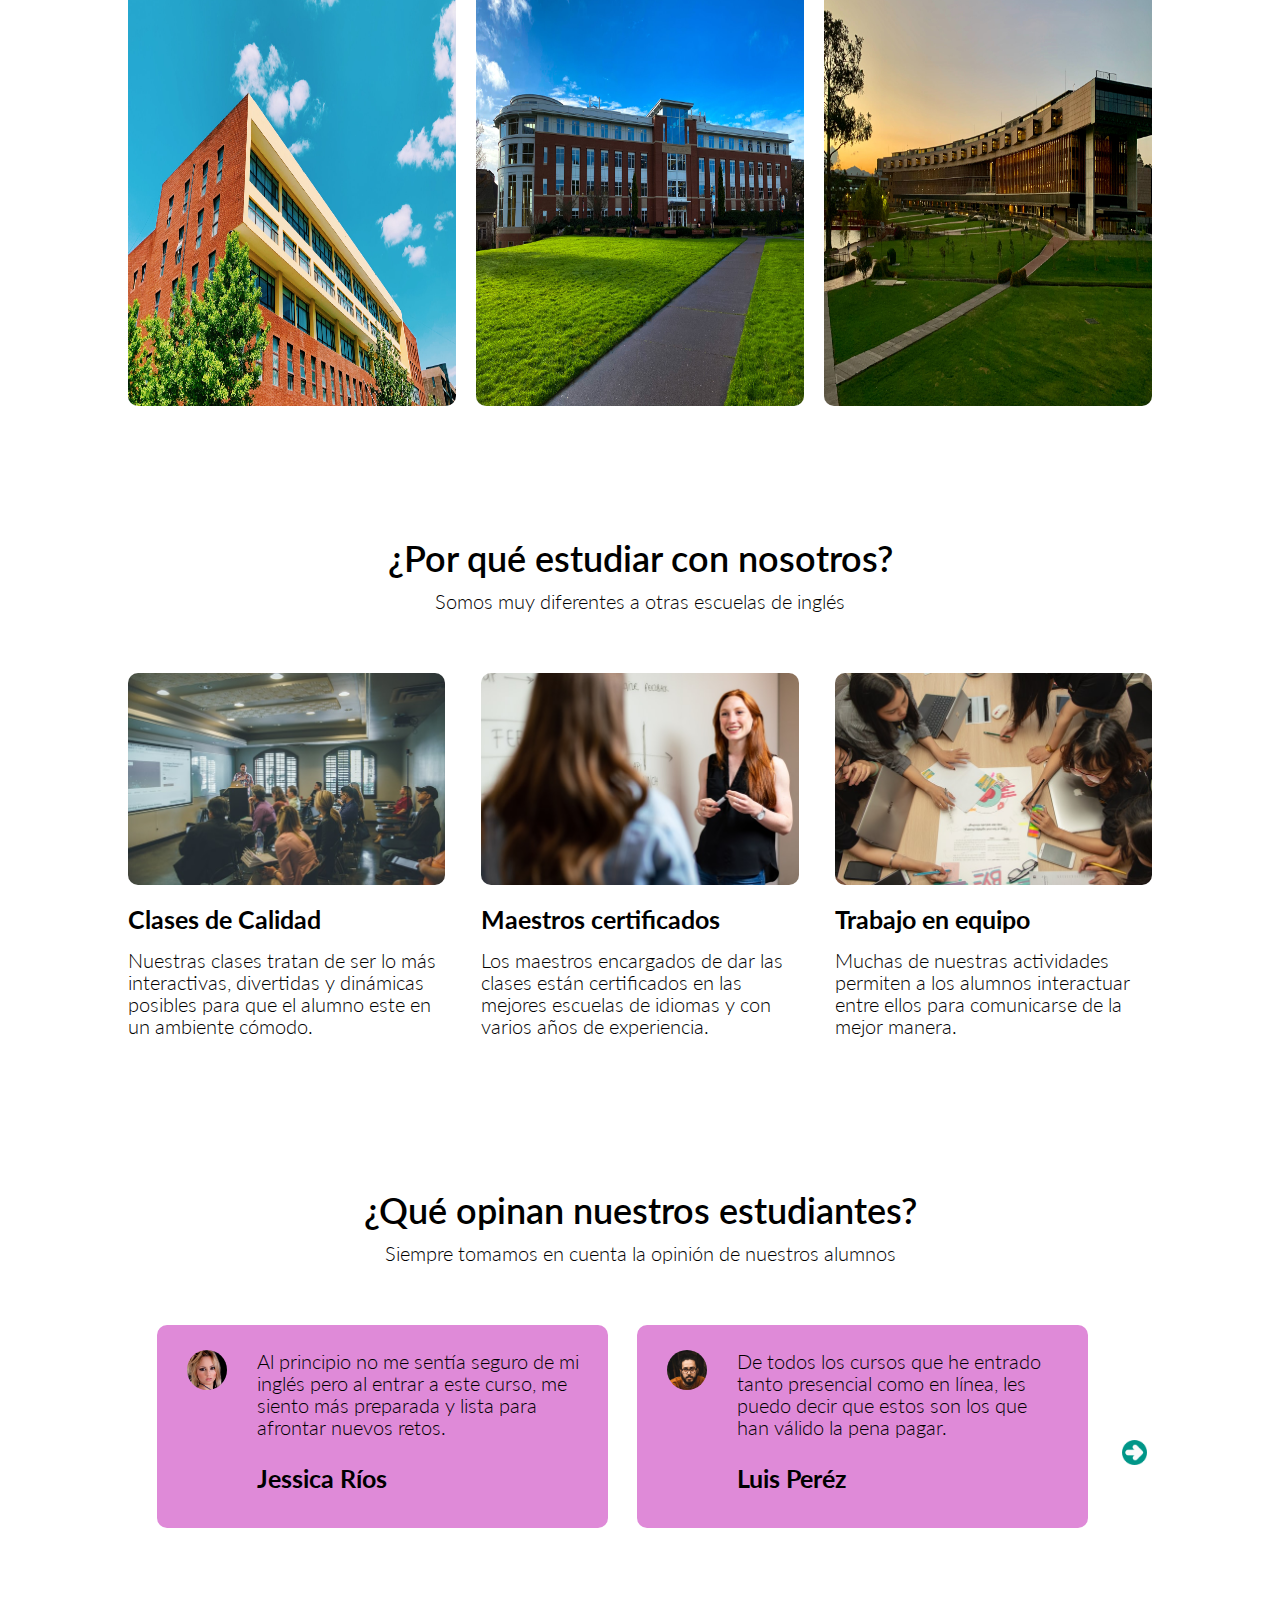
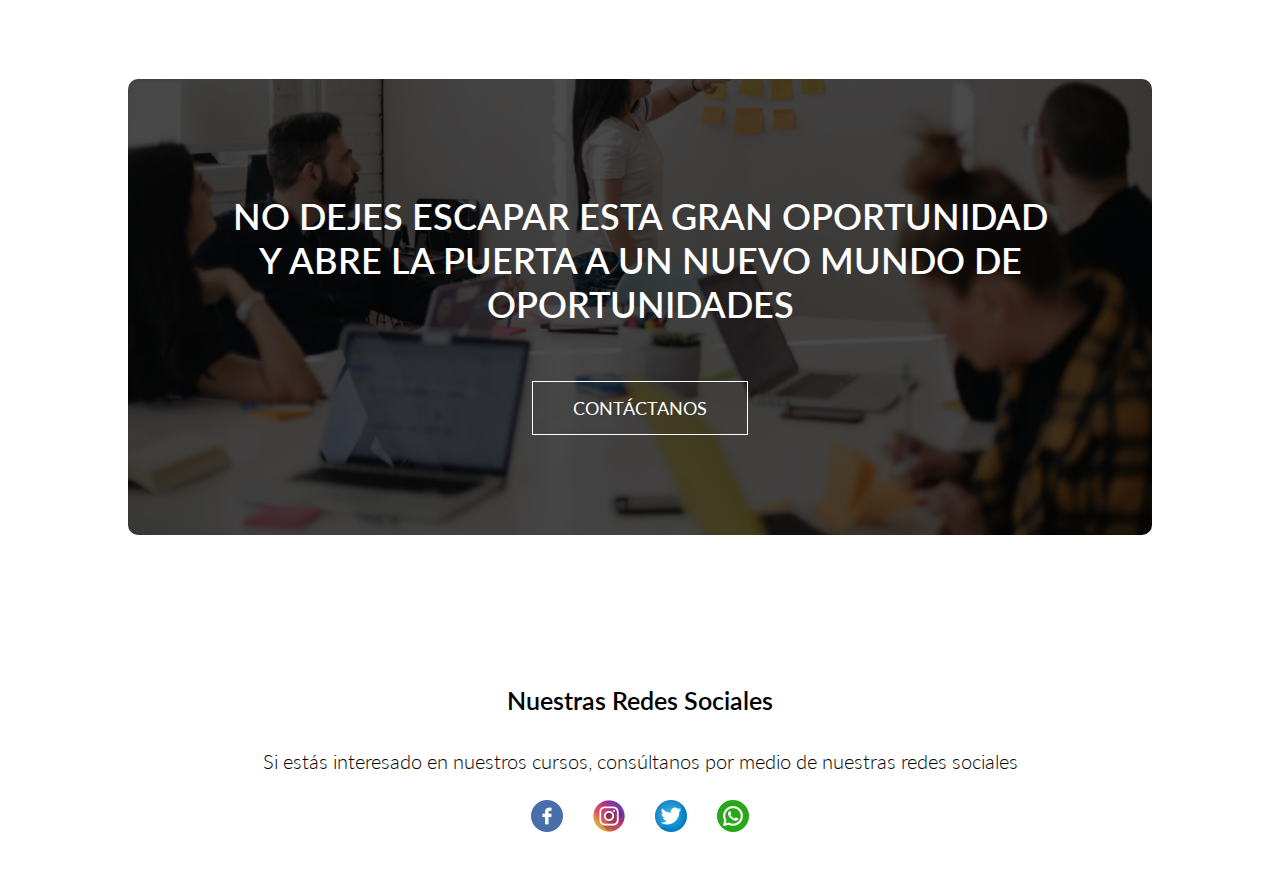
==== commit 6c22b917: "Cambiado nombre de imagenes a usar en testimonials" ====
--- a/index.html
+++ b/index.html
@@ -135,7 +135,7 @@
 
         <div class="row">
             <div class="arrows">
-                <img class="back" src="img/back.png" alt="back">
+                <img class="back" src="img/left-arrow.png" alt="back">
             </div>
 
             <div class="testimonials-col">
@@ -167,7 +167,7 @@
             </div>
 
             <div class="arrows">
-                <img class="next" src="img/next.png" alt="next">
+                <img class="next" src="img/right-arrow.png" alt="next">
             </div>
             
         </div>
--- a/styles/style.css
+++ b/styles/style.css
@@ -45,7 +45,7 @@
 .nav-links ul li{
     list-style: none;
     display: inline-block;
-    padding: 8px 12px;
+    padding: 8px 10px;
     position: relative;
 }
 .nav-links ul li a{
@@ -113,11 +113,25 @@
     display: none;
 }
 
+nav .dark_mode{
+    height:30px;
+    width: 30px;
+    margin-left: 15px;
+}
+
+.darkmode_bg{
+    background-color: #1B1212;
+    color: white;
+}
+
 /*Media query para header*/
 
 @media(max-width:768px){
     .nav-links ul li{
-        padding: 8px 6px;
+        padding: 8px 4px;
+    }
+    .nav-links ul li a{
+        font-size:14px;
     }
 }
 
@@ -536,13 +550,11 @@
 }
 
 .blog-left h2{
-    color: #222;
     font-weight: 600;
     margin: 30px 0;
 }
 
 .blog-left p{
-    color: rgb(46, 42, 42);
     padding:10px 0;
 }
 
@@ -567,7 +579,6 @@
     display: flex;
     align-items: center;
     justify-content: space-between;
-    color: #555;
     background:transparent;
     padding: 15px;
 }
@@ -648,7 +659,6 @@
 .contact-col h5{
     font-size:25px;
     margin-bottom:5px;
-    color: #555;
     font-weight: 400;
 }
 
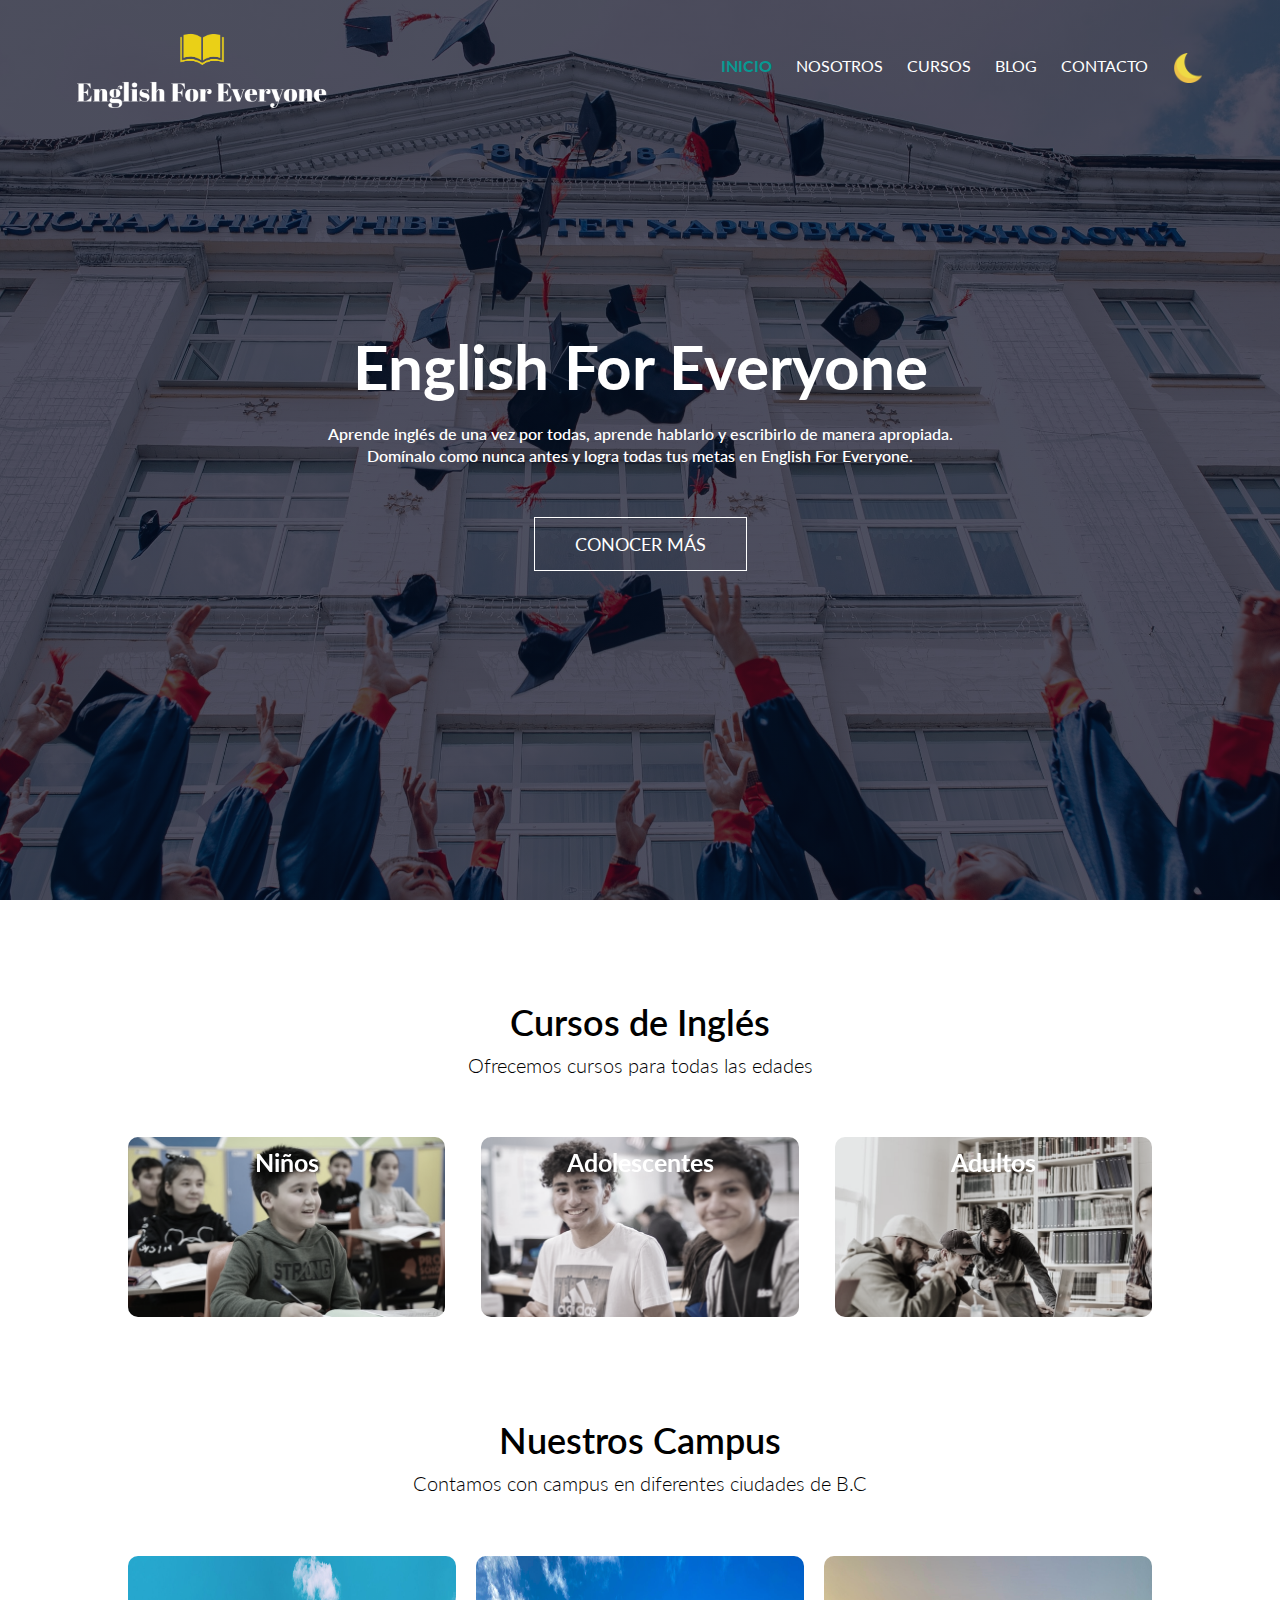
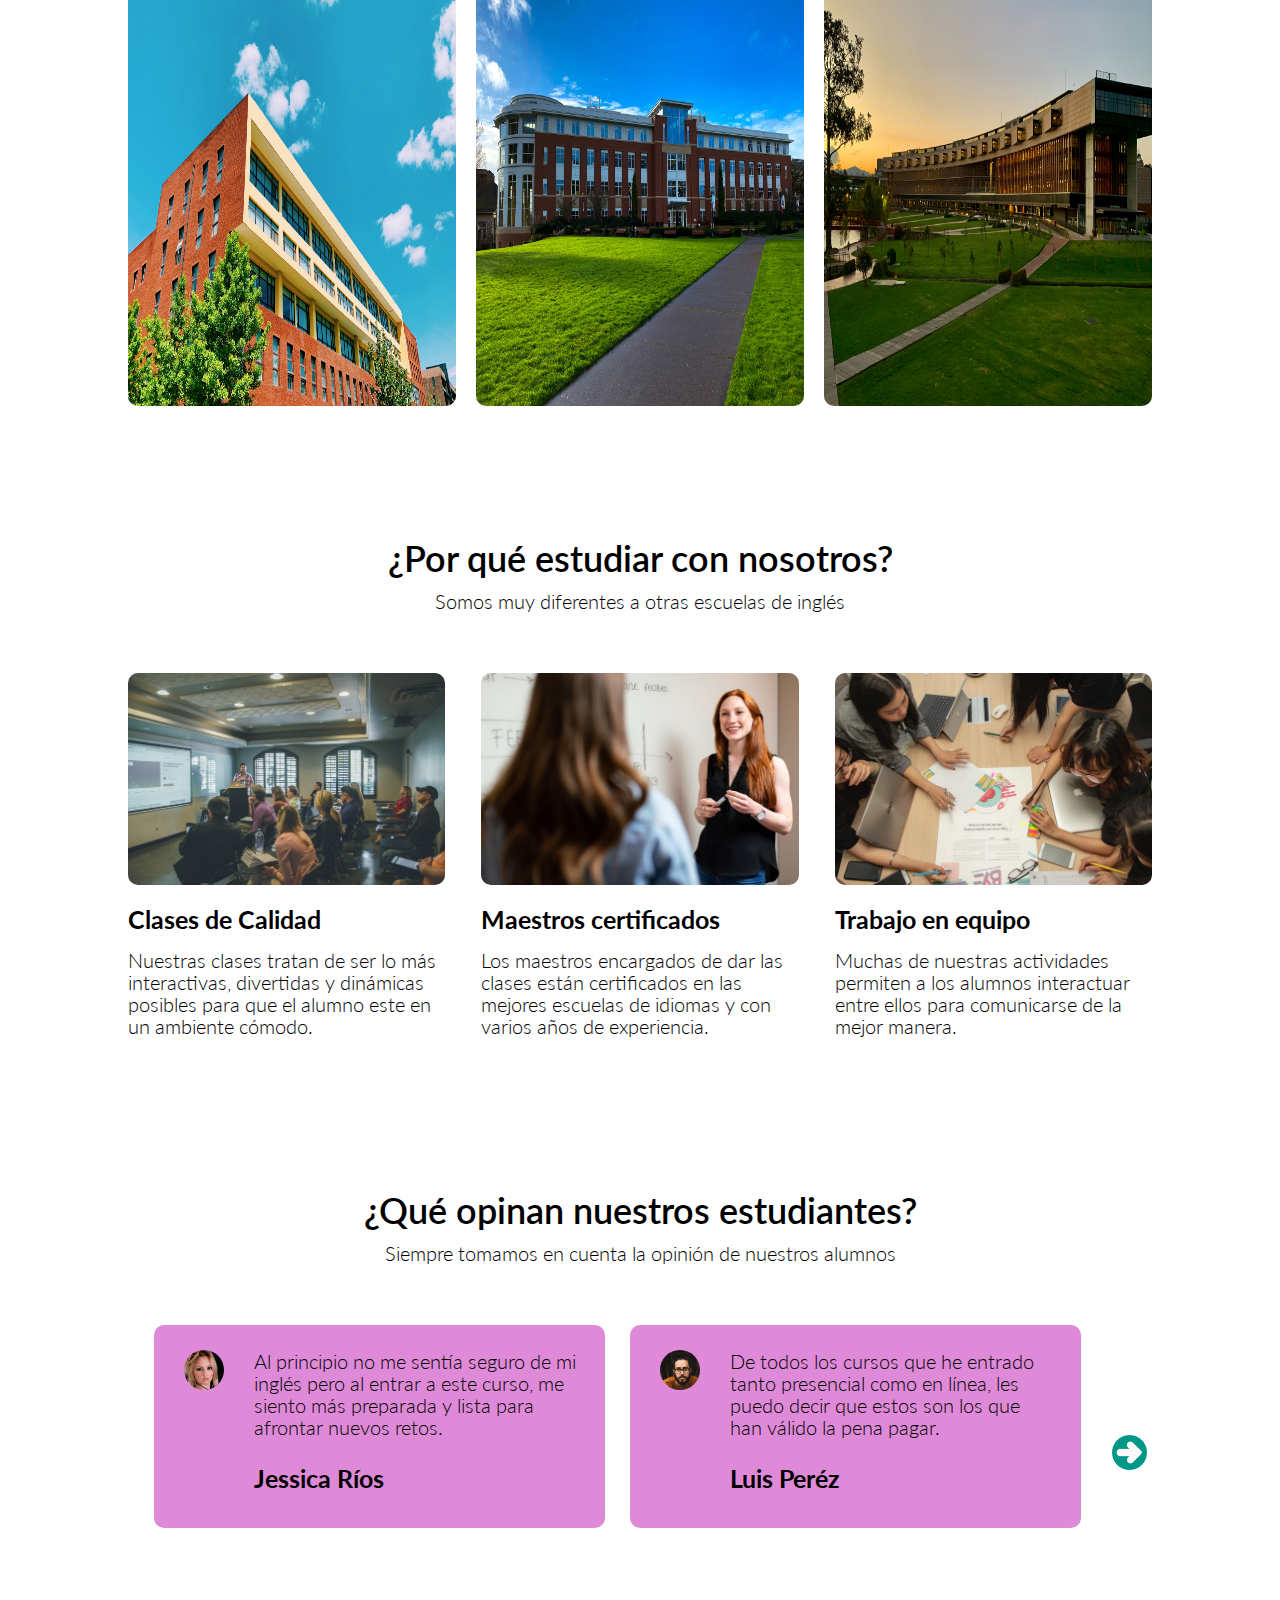
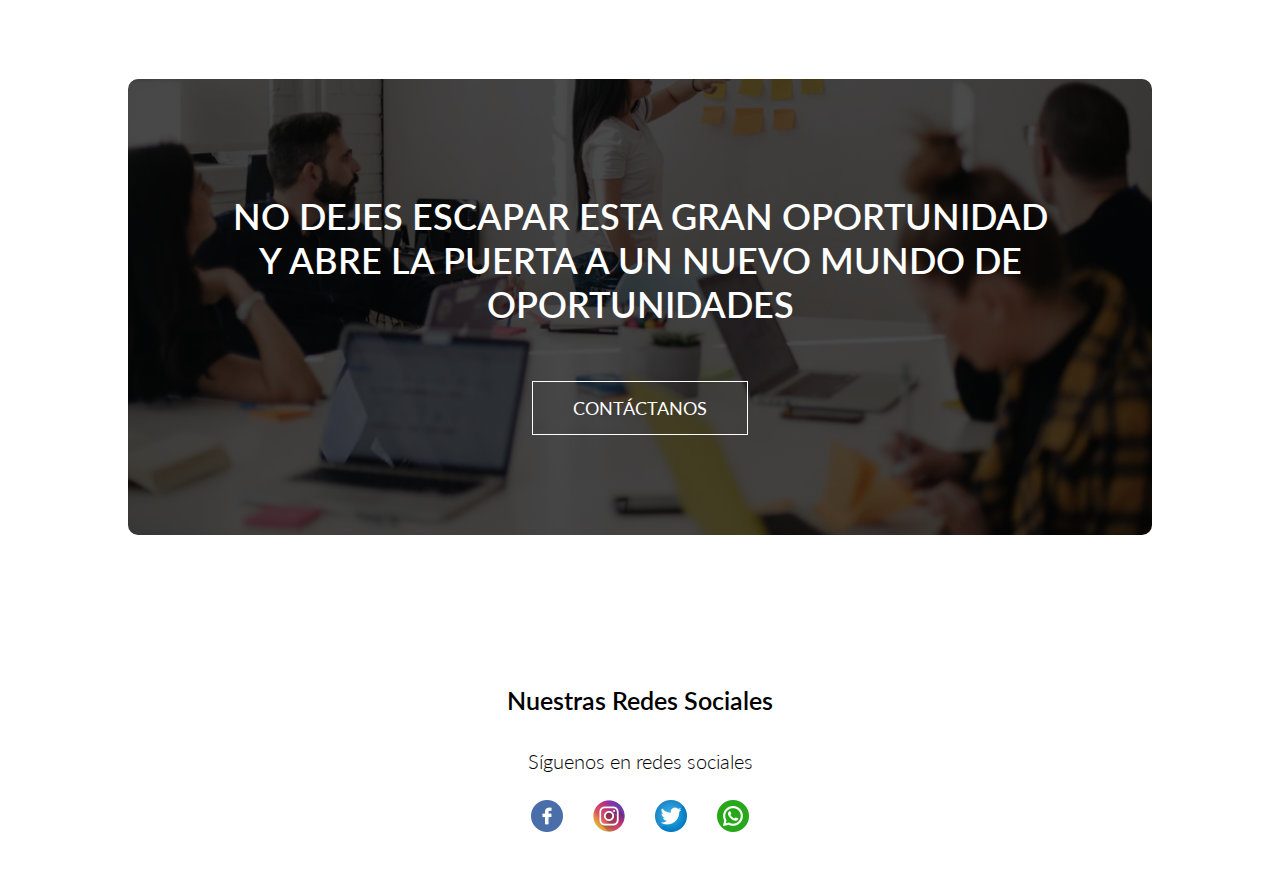
==== commit f653b8a1: "Cambiando texto del footer" ====
--- a/index.html
+++ b/index.html
@@ -187,7 +187,7 @@
     <!--Footer-->
     <footer>
         <h4>Nuestras Redes Sociales</h4>
-        <p>Si est&aacute;s interesado en nuestros cursos, cons&uacute;ltanos por medio de nuestras redes sociales</p>
+        <p>S&iacute;guenos en redes sociales</p>
         <div class="icons">
             <img src="img/facebook.png" alt="facebook">
             <img src="img/instagram.png" alt="instagram">
--- a/styles/style.css
+++ b/styles/style.css
@@ -403,7 +403,7 @@
 }
 
 .next,.back{
-    height: 35px;
+    height: 45px;
     cursor: pointer;
     padding:5px;
 }
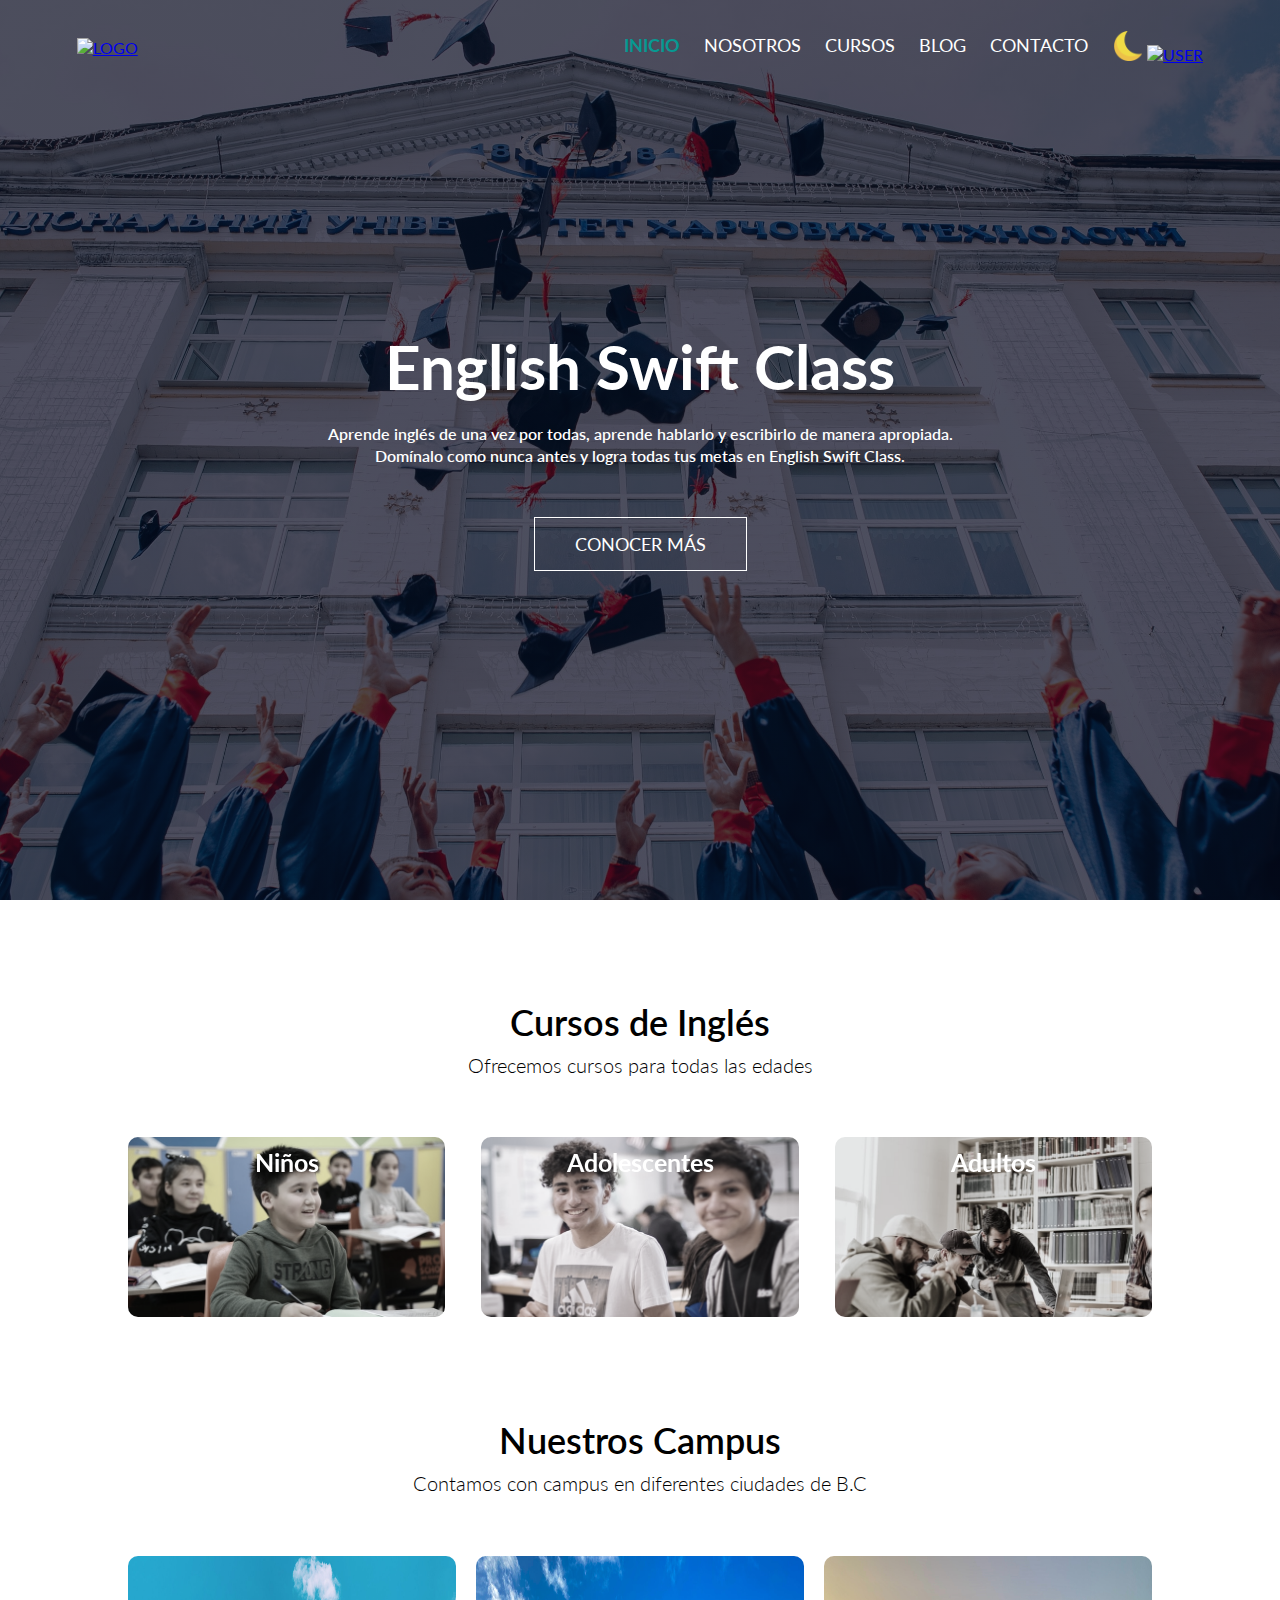
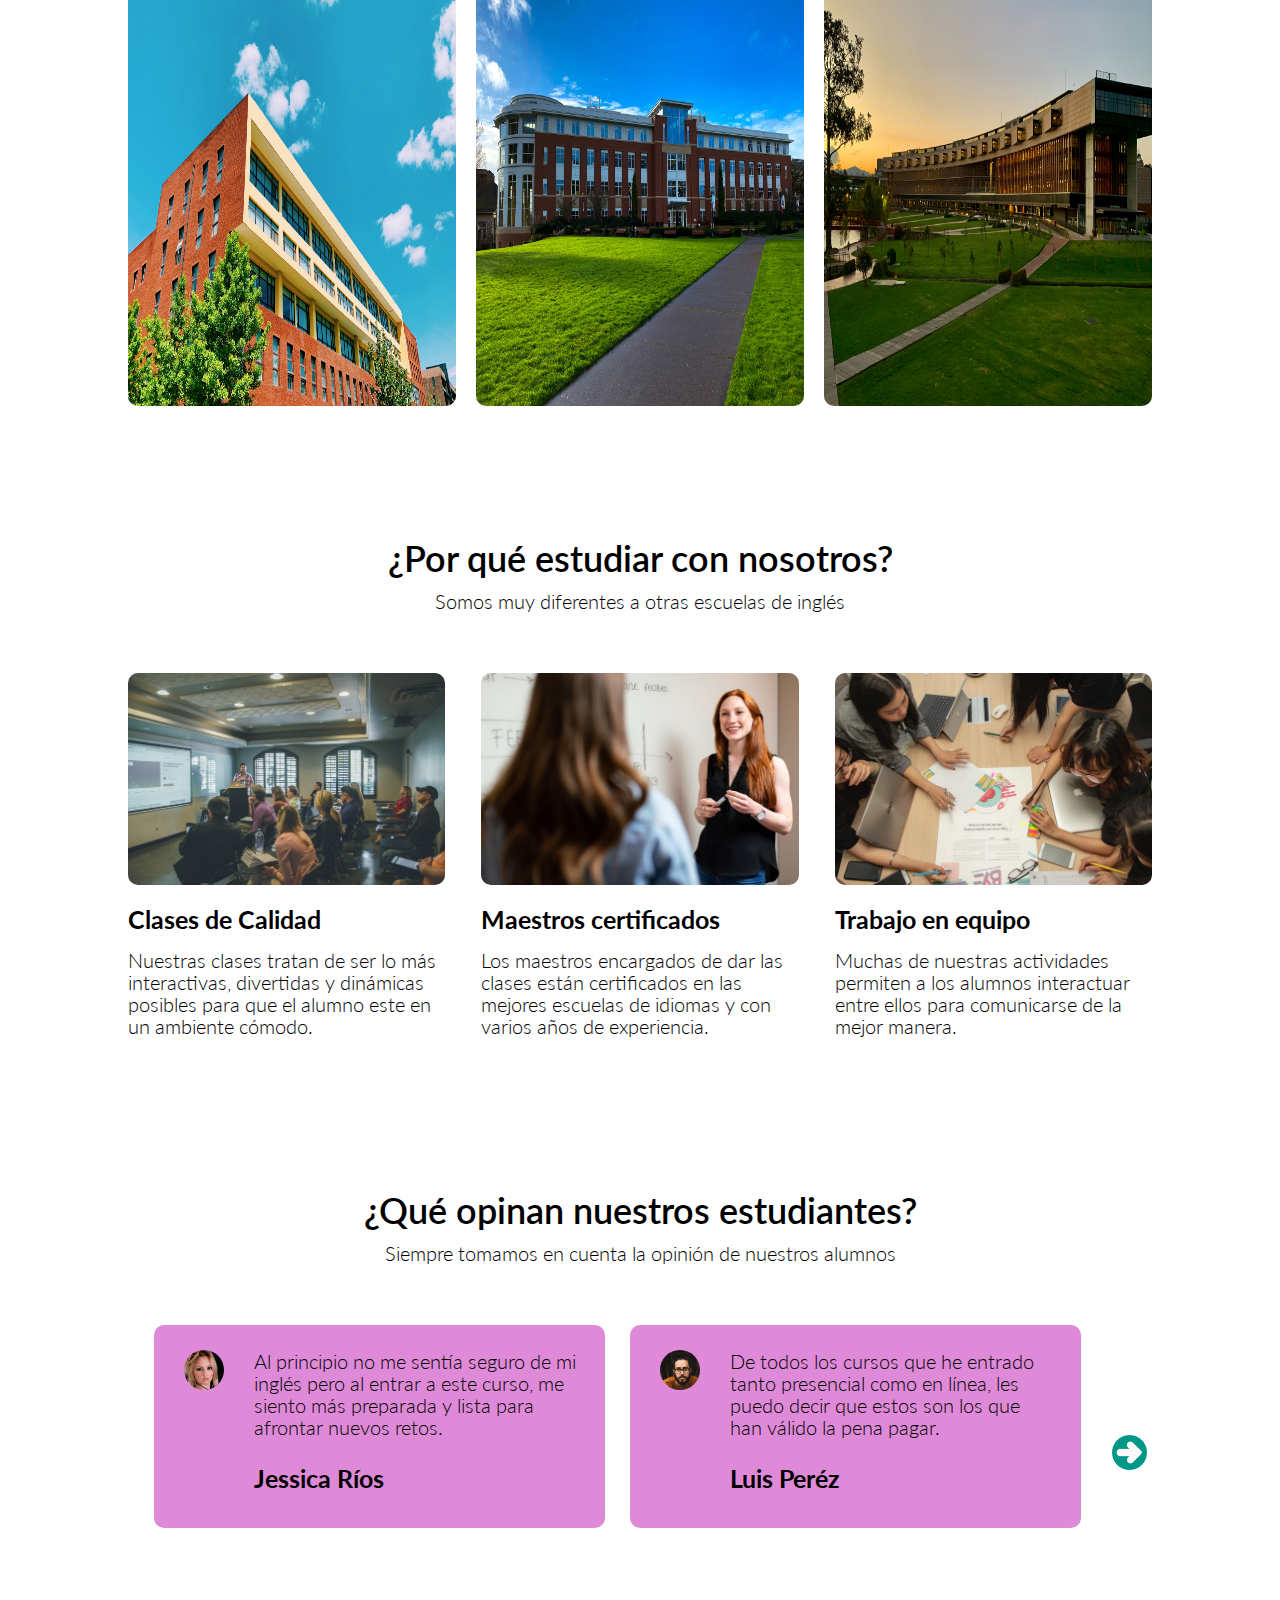
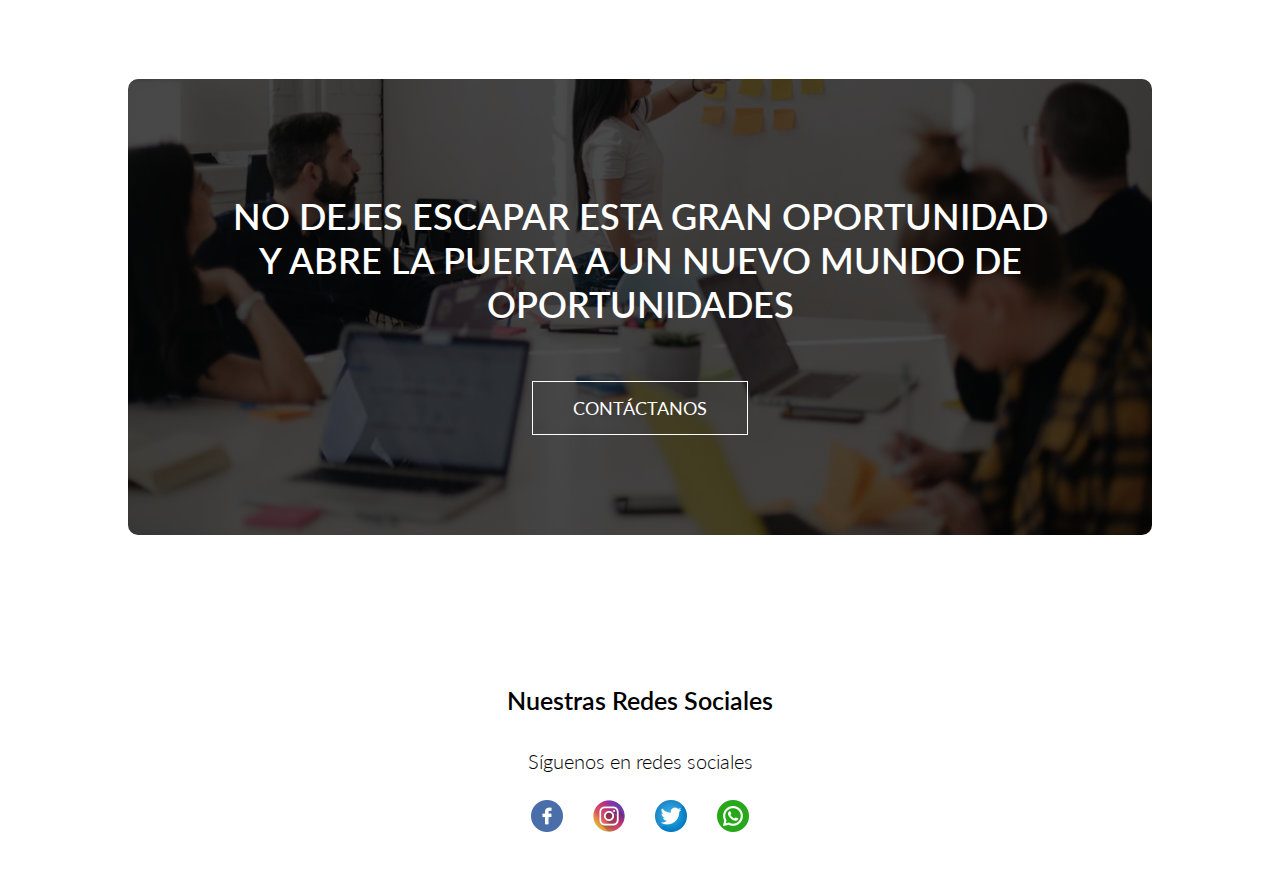
==== commit d5aacb45: "Adding the login option in the page" ====
--- a/index.html
+++ b/index.html
@@ -4,7 +4,7 @@
     <meta charset="UTF-8">
     <meta http-equiv="X-UA-Compatible" content="IE=edge">
     <meta name="viewport" content="width=device-width, initial-scale=1.0">
-    <title>English For Everyone - Escuela de Ingl&eacute;s</title>
+    <title>English Swift Class - Escuela de Ingl&eacute;s</title>
     <link rel="stylesheet" href="styles/style.css">
     <link rel="preconnect" href="https://fonts.googleapis.com">
 <link rel="preconnect" href="https://fonts.gstatic.com" crossorigin>
@@ -16,7 +16,7 @@
 
         <!--Navegador-->
         <nav>
-            <a href="index.html"><img src="img/logo_large.png" alt="logo"></a>
+            <a href="index.html"><img src="img/logo_switf class.png" alt="logo"></a>
 
             <div class="nav-links">
                 <img class="fas close" src="img/close.png" alt="">
@@ -28,16 +28,20 @@
                     <li><a href="contact.html">CONTACTO</a></li>
                 </ul>
             </div>
-            <img class="dark_mode" src="img/moon.png" alt="dark_image"> 
-            <img class="fas bars" src="img/menu.png" alt="bars">
+            <div class="icons-links">
+                <img class="fas bars" src="img/menu.png" alt="bars">
+                <img class="dark_mode" src="img/moon.png" alt="dark_image">
+                <a href="login.html"><img class="user" src="img/man.png" alt="user"></a> 
+            </div>
+
         </nav>
         <!--Fin Navegador-->
 
         <!--Contenido principal-->
         <div class="main-text">
-            <h1>English For Everyone</h1>
+            <h1>English Swift Class</h1>
             <p>Aprende ingl&eacute;s de una vez por todas, aprende hablarlo y escribirlo de manera apropiada.
-                <br>Dom&iacute;nalo como nunca antes y logra todas tus metas en English For Everyone.
+                <br>Dom&iacute;nalo como nunca antes y logra todas tus metas en English Swift Class.
             </p>
 
             <a href="about.html" class="btn more">Conocer m&aacute;S</a>
--- a/styles/style.css
+++ b/styles/style.css
@@ -51,7 +51,7 @@
 .nav-links ul li a{
     color: var(--color_blanco);
     text-decoration: none;
-    font-size: 16px;
+    font-size: 18px;
 }
 
 .nav-links ul li::after{
@@ -131,7 +131,21 @@
         padding: 8px 4px;
     }
     .nav-links ul li a{
-        font-size:14px;
+        font-size:19px;
+    }
+
+    nav img{
+        width: 150px;
+        height:130px;
+    }
+
+    .main-text p{
+        font-size:20px;
+        line-height:30px;
+    }
+
+    .btn{
+        font-size:20px;
     }
 }
 
@@ -170,6 +184,31 @@
     }
 }
 
+@media(max-width:350px){
+    nav{
+        flex-direction: column;
+        justify-content: center;
+    }
+
+    nav .fas{
+        height:40px;
+        width: 40px;
+    }
+
+    nav .dark_mode{
+        height:40px;
+        width:40px;
+    }
+
+    nav img{
+        padding-top: 2%;
+    }
+
+    .main-text{
+        margin-top: 50px;
+    }
+}
+
 
 /*2. Main*/
 
@@ -479,6 +518,10 @@
 @media(max-width:720px){
     footer h4{
         font-size:18px;
+    }
+
+    .icons img{
+        padding: 20px 0;
     }
 }
 /*Fin del Footer*/
